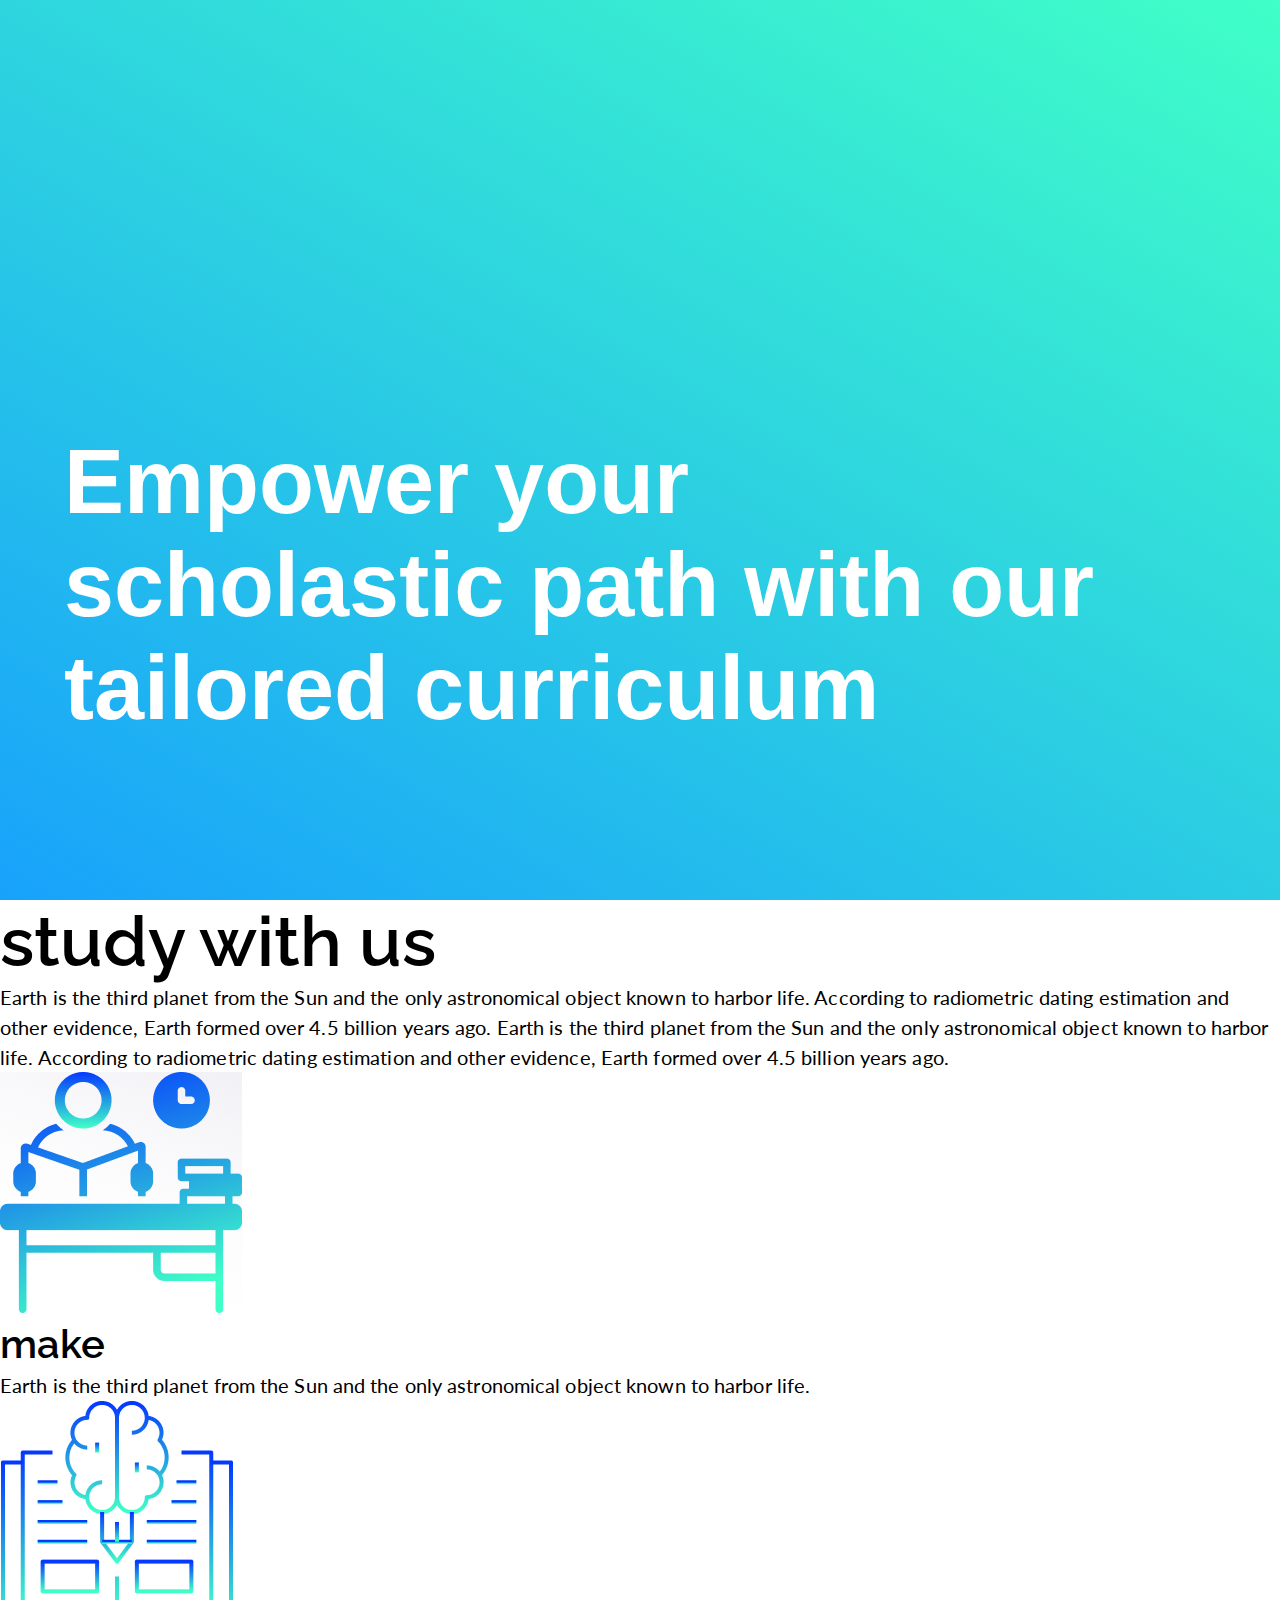
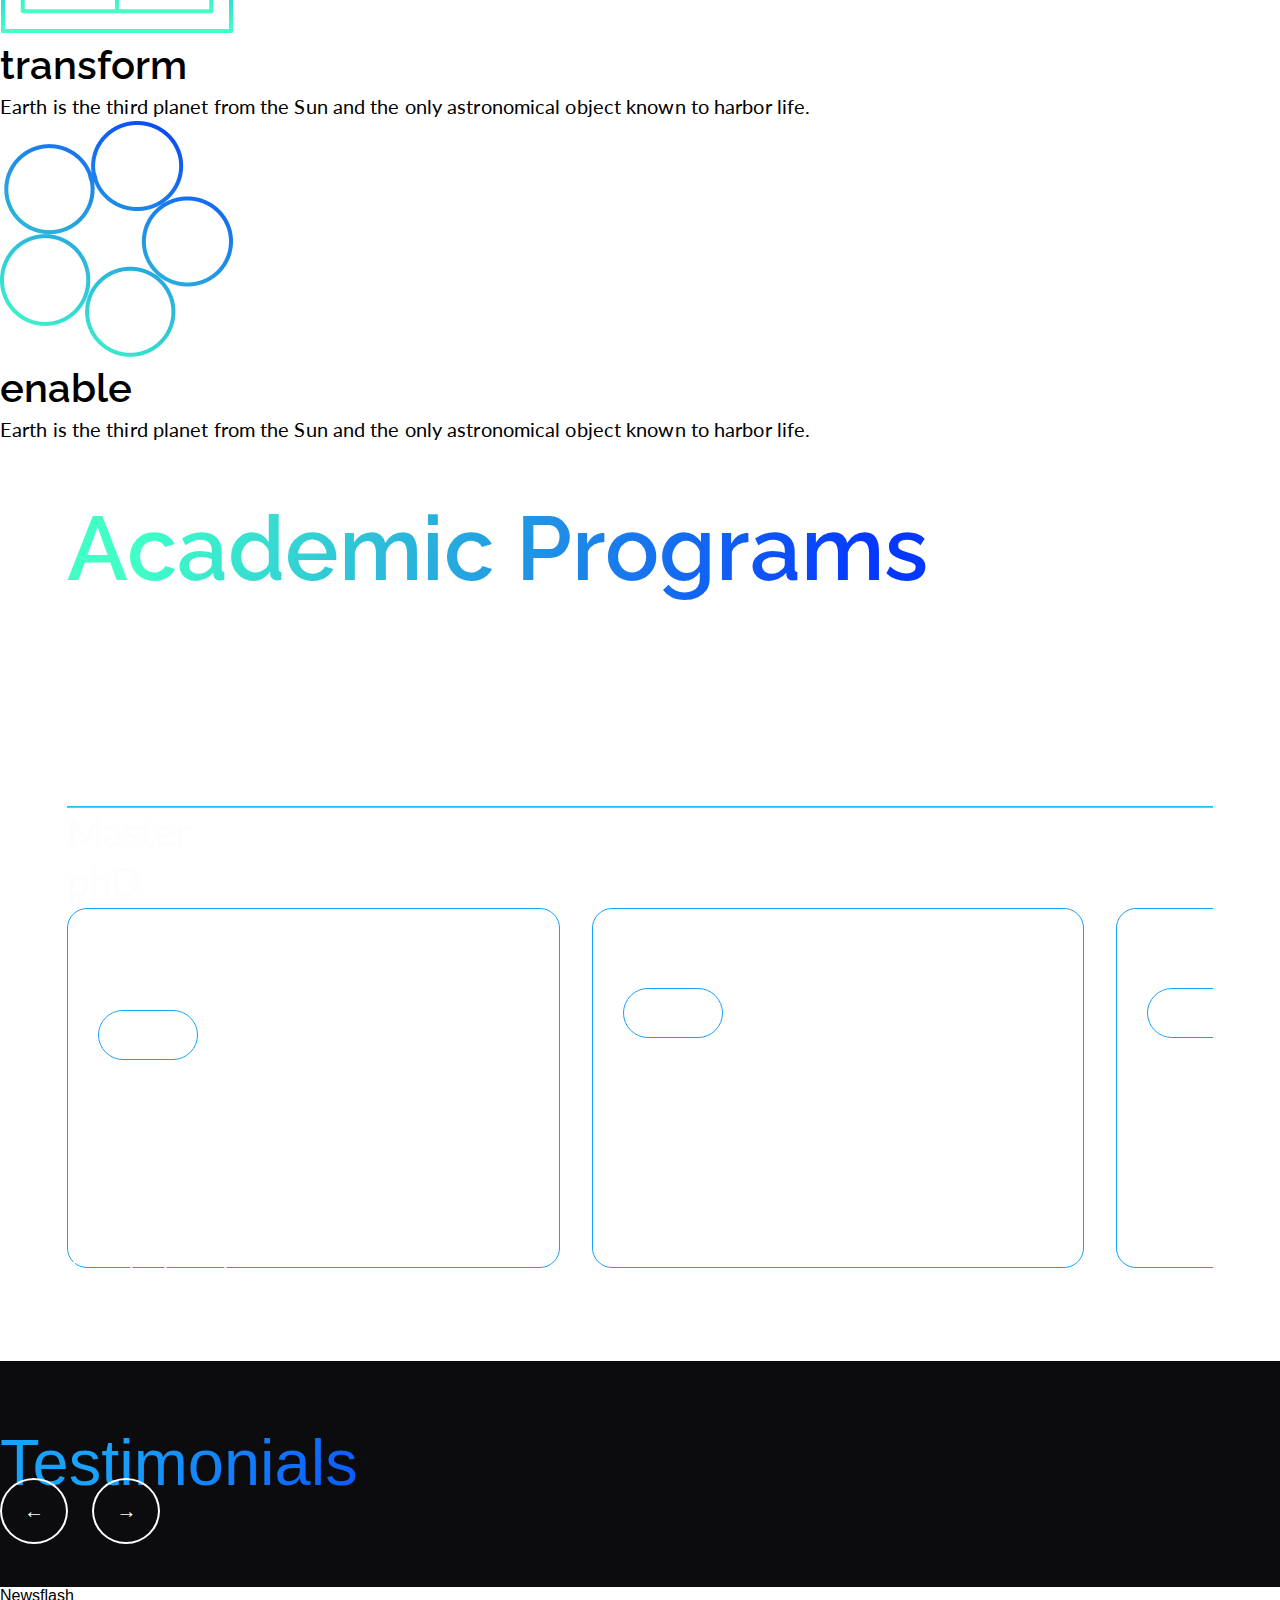
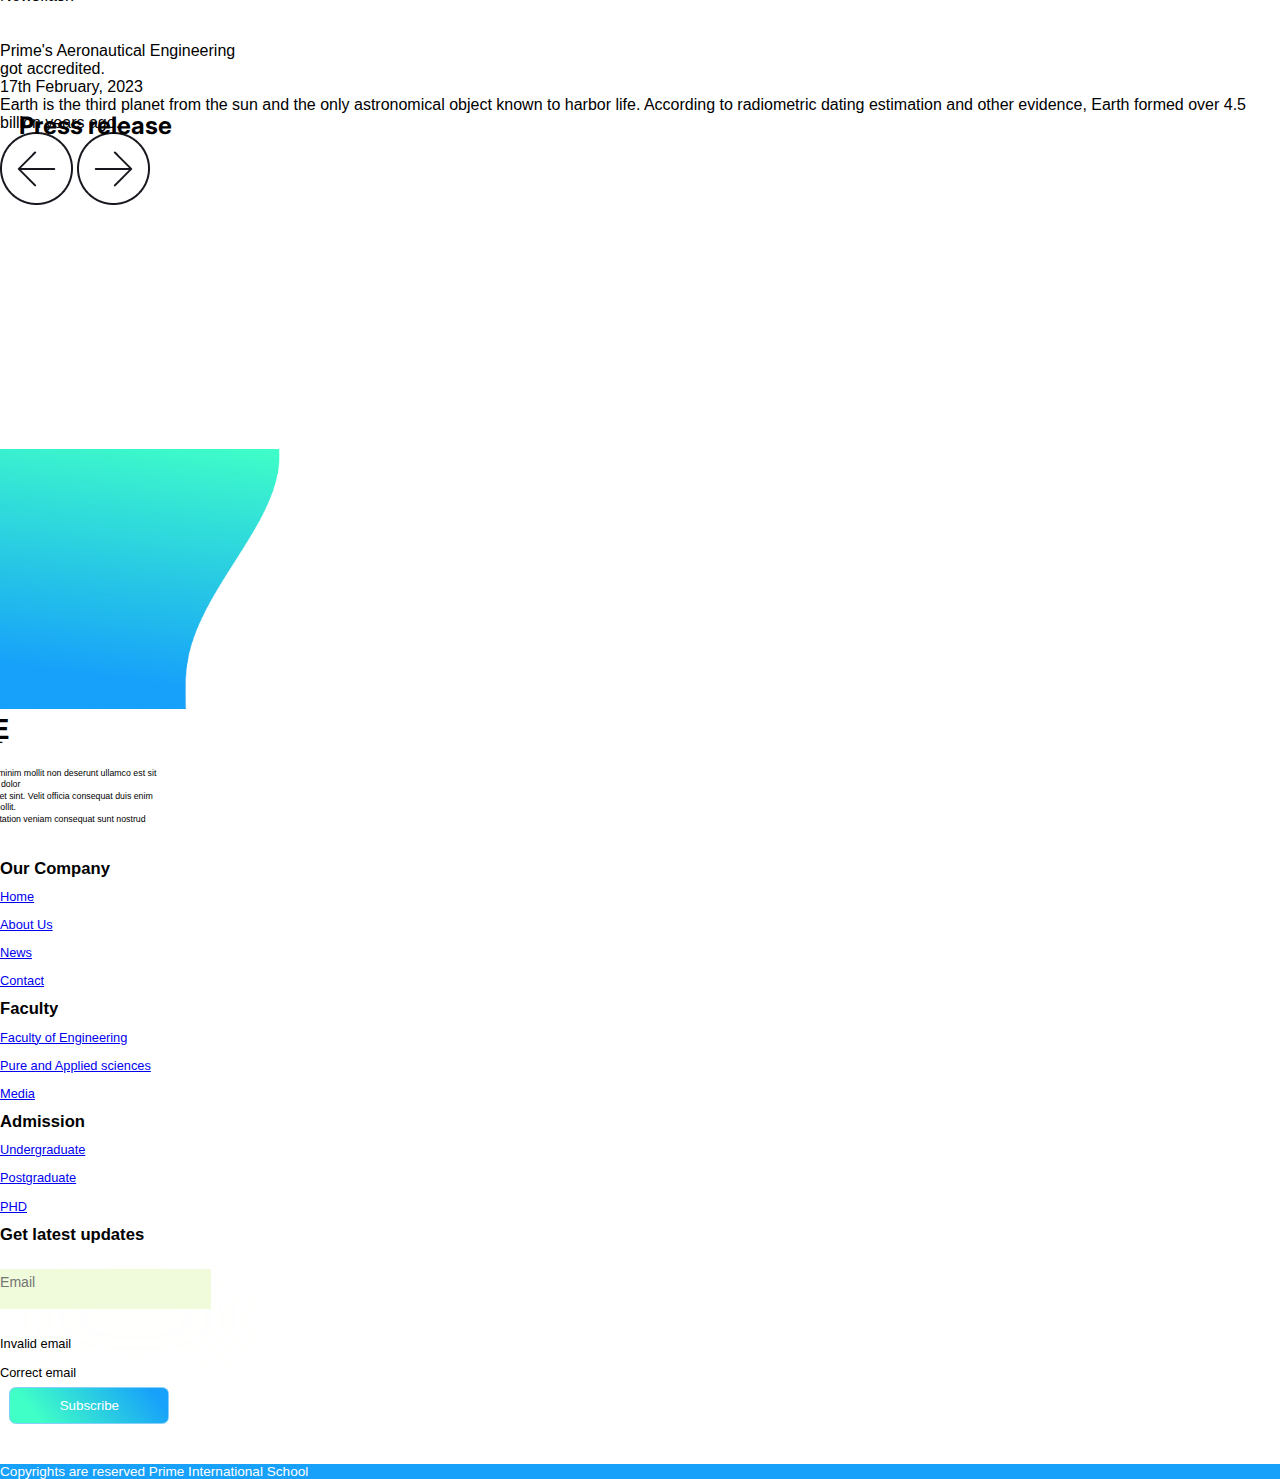
==== Primeschool/index.html @ 1cb38de4 "Merge branch 'Samson' into Sunday-02" ====
<!DOCTYPE html>
<html lang="en">
<head>
    <meta charset="UTF-8">
    <meta http-equiv="X-UA-Compatible" content="IE=edge">
    <meta name="viewport" content="width=device-width, initial-scale=1.0">
    <title>PRIME SCHOOL PROJECT</title>
    <link
    rel="stylesheet"
    href="https://cdnjs.cloudflare.com/ajax/libs/OwlCarousel2/2.3.4/assets/owl.carousel.min.css"
    integrity="sha512-tS3S5qG0BlhnQROyJXvNjeEM4UpMXHrQfTGmbQ1gKmelCxlSEBUaxhRBj/EFTzpbP4RVSrpEikbmdJobCvhE3g=="
    crossorigin="anonymous"
    referrerpolicy="no-referrer"
  />
  <link
    rel="stylesheet"
    href="https://cdnjs.cloudflare.com/ajax/libs/OwlCarousel2/2.3.4/assets/owl.theme.default.css"
    integrity="sha512-OTcub78R3msOCtY3Tc6FzeDJ8N9qvQn1Ph49ou13xgA9VsH9+LRxoFU6EqLhW4+PKRfU+/HReXmSZXHEkpYoOA=="
    crossorigin="anonymous"
    referrerpolicy="no-referrer"
  />
  
  <link rel="stylesheet" href="styles/styles.css">

  <link
    href="https://cdn.jsdelivr.net/npm/bootstrap@5.3.0-alpha1/dist/css/bootstrap.min.css"
    rel="stylesheet"
    integrity="sha384-GLhlTQ8iRABdZLl6O3oVMWSktQOp6b7In1Zl3/Jr59b6EGGoI1aFkw7cmDA6j6gD"
    crossorigin="anonymous"
  />
    
</head>
<body>

    <!-- HERO AREA -->
    <main id="main-container">
        <h1>
            Empower your scholastic path with our tailored curriculum
        </h1>
        
    </main>

    <!-- CLASSES AREA -->
    <div id="classes">
        
    </div>

    <!-- STUDY WITH US -->
    <div class="container-fluid studyWithUs">
        <div class="row">
            <div class="col-md">
                <div class="container">
                    <div class="row">
                        <div class="col-md studyBG p-5">
                            <h4>study with us</h4>
                              <div class="col-md-8">
                                <p>Earth is the third planet from the Sun and the only astronomical object
                                    known to harbor life. According to radiometric dating estimation and 
                                    other evidence, Earth formed over 4.5 billion years ago. Earth is the 
                                    third planet from the Sun and the only astronomical object known to 
                                    harbor life. According to radiometric dating estimation and other 
                                    evidence, Earth formed over 4.5 billion years ago.</p>    
                                </div>
                            <div class="row">
                                <div class="col-md">
                                    <div class="mt-5 mb-4">
                                        <img src="../media/Study.png" alt="me" class="img-fluid">
                                    </div>
                                    <h2>make</h2>
                                    <p>Earth is the third planet from the Sun and the only 
                                        astronomical object known to harbor life.</p>
                                </div>
                                <div class="col-md">
                                    <div class="mt-5 mb-4">
                                        <img src="../media/29-learning.png" alt="me" class="img-fluid">
                                    </div>
                                    <h2>transform</h2>
                                    <p>Earth is the third planet from the Sun and the only 
                                        astronomical object known to harbor life.</p>
                                </div>
                                <div class="col-md">
                                    <div class="mt-5 mb-4">
                                        <img src="../media/Vector.png" alt="me" class="img-fluid">
                                    </div>
                                    <h2>enable</h2>
                                    <p>Earth is the third planet from the Sun and the only 
                                        astronomical object known to harbor life.</p>
                                </div>
                            </div> 
                        </div>
                    </div>
                </div>
            </div>
        </div>
    </div>
    <!-- EMD OF STUDY WITH US -->
         

     <!-- ACADEMY SECTION -->
    <div class="container-fluid academySection mt-5 bg-dark">   
        <div class="row">
            <div class="col">
              <div class="container">
                <div class="row">
                    <div class="col-md p-3">
                        <h2>Academic Programs</h2>   
                    </div>
                </div>

        <div class="row">
            <div class="col-md-8 bg">
                <p>Earth is the third planet from the Sun and the only astronomical object known to harbor life. 
                    According to radiometric dating estimation and other evidence, Earth formed over 4.5 billion 
                    years ago. Earth is the third planet from the Sun and the only astronomical object known to 
                    harbor life. According to radiometric dating estimation and other evidence, Earth formed over 
                    4.5 billion years ago.</p>
            </div>
        </div>
            
        <div class="row">
            <div class="col-md mt-5">
                <div class="tabContainer p-5">
                    <ul class="nav d-flex flex-wrap justify-content-evenly align-items-center">
                    <li class="active">Bachelor</li>
                    <li>Master</li>
                    <li>phD</li>
                    </ul>
                </div>
                
            <div  class="section active mt-5 mb-5">
                <div class="grid_card">
                <div class="card">
                    <h3>Biology, Biotechnology and Environnmental Sciences</h3>
                    <button>details</button>
                </div>

                    <div class="card">
                        <h3>Mechanical and Electrical Engineering</h3>
                        <button>details</button>
                    </div>

                    <div class="card">
                        <h3>Mechanical and Electrical Engineering</h3>
                        <button>details</button>
                    </div>
                </div>
            </div>
            
        
            <div  class="section mt-5 mb-5">
                <div class="grid_card">
                <div class="card">
                    <h3>Courses not yets available Masters</h3> 
                    <button>details</button>
                </div>

                <div class="card">
                    <h3>Courses not yets available Masters</h3> 
                    <button>details</button>
                </div>

                <div class="card">
                    <h3>Courses not yets available Masters</h3> 
                    <button>details</button>
                </div>
            </div>
        </div>
        

        <div  class="section mt-5 mb-5">
            <div class="grid_card">
            <div class="card">
                <h3>Courses not yets available phD</h3>
                <button>details</button>
                </div>

            <div class="card">
                <h3>Courses not yets available phD</h3>
                <button>details</button>
            </div>

            <div class="card">
                <h3>Courses not yets available phD</h3>
                <button>details</button>
            </div>
        </div>
        </div>  
                <div class="prev-nxt d-flex justify-content-end align-items-center mb-5 p-5"
                style="background-image: url(../media/29-leaening\ \(1\).png);">
                    <div>
                        <i class="previous disable navigate" id="previous">&#8592</i>
                        <i class="next navigate" id="next">&#8594</i>
                    </div>
                </div>
             </div>
          </div>
       </div>
    </div>
   </div>
 </div>
    <!-- END OF ACADEMY SECTION -->

    <!-- TESTIMONIAL AREA -->
    <div class="mt-5 mt-md-0" id="testimonials">
        <div class="container">
            <p class="header">Testimonials</p>
            <div class="arrow-wrapper d-flex justify-content-center p-3 mb-5 mb-md-4 justify-content-md-end">
            <div>
                    <a class="fa- arrows" id="prev">&larr;</a>
                    <a class="fa- arrows" id="next">&rarr;</a>
            </div>
        </div>
            <div class="owl-carousel">
                <div class="card border-0 bg-transparent">
                    <div class="row">
                        <div class="col-md-4 mb-2">
                            <img src="../media/unsplash_aoEwuEH7YAs.png" alt="Testimonial_image" class="w-100 h-100 rounded">
                        </div>
                        <div class="col-md-8 mb-2">
                            <div class="content text-white py-4 lh-sm">
                                <p class="fs-1 fw-bold name mb-0 pb-0">Jeff Cuffin</p>
                                <p class="fst-italic"><br> Economist Student <br> 300 Level</p>
                                <p class="fs-5 body mt-3">
                                    Lorem ipsum dolor sit amet consectetur adipisicing elit. Maiores, dolores odio. 
                                    Ratione, corporis illum blanditiis eaque, soluta cumque nostrum excepturi enim inventore 
                                    beatae, ipsa ducimus iste et impedit perspiciatis sit? Ratione, corporis illum blanditiis eaque, 
                                    soluta cumque nostrum excepturi enim inventore beatae, ipsa ducimus iste et impedit perspiciatis sit?
                                </p>
                            </div>
                        </div>
                    </div>
                </div>
                <div class="card border-0 bg-transparent">
                    <div class="row">
                        <div class="col-md-4 mb-2">
                            <img src="../media/unsplash_KnXwYyeHAyk.png" alt="Testimonial_image" class="w-100 h-100 rounded">
                        </div>
                        <div class="col-md-8 mb-2">
                            <div class="content text-white py-4 lh-sm">
                                <p class="fs-1 fw-bold name mb-0 pb-0">Jeff Cuffin</p>
                                <p class="fst-italic"><br> Economist Student <br> 300 Level</p>
                                <p class="fs-5 body mt-3">
                                    Lorem ipsum dolor sit amet consectetur adipisicing elit. Maiores, dolores odio. 
                                    Ratione, corporis illum blanditiis eaque, soluta cumque nostrum excepturi enim inventore 
                                    beatae, ipsa ducimus iste et impedit perspiciatis sit? Ratione, corporis illum blanditiis eaque, 
                                    soluta cumque nostrum excepturi enim inventore beatae, ipsa ducimus iste et impedit perspiciatis sit?
                                </p>
                            </div>
                        </div>
                    </div>
                </div>
            </div>
        </div>
    </div>
    <!-- END OF TESTIMONIAL AREA -->

    <!--NEWSFLASH SECTION-->  
<section id="newsflash">
    <div class="container">
        <p class="header">Newsflash</p>
        <div class="row row-cols-12">
            <div class="col-md-12">
              <div class="row" id="pr-r2">
                <div class="col-md-3 justify-content-start">
                    <p id="pr">Press release</p>
                </div>
                <div class="col-md-4 justify-content-end">
                    <p id="pr-head">Prime's Aeronautical Engineering <br> got accredited.</p>
                </div>
              </div>
              <div class="row row-cols-12">
                <div class="col-md-3 justify-content-start">
                    <p id="pr-date">17th February, 2023</p>
                </div>
                <div class="col-md-4 justify-content-end">
                    <p id="pr-text">Earth is the third planet from the sun and the only astronomical object known to harbor life. According to radiometric dating estimation and other evidence, Earth formed over 4.5 billion years ago.</p>
                </div>
              </div>
            </div>
        </div>
        <div class="arrow-wrapper d-flex justify-content-end p-3 mb-5 mb-md-4">
            <div>
                <a class="arrowl"><img src="../media/arrowl.png" alt="left-arrow"></a>
                <a class="arrowr"><img src="../media/arrowr.png" alt="right-arrow"></a>
            </div>
        </div>
        <div class="owl-carousel">
            <div class="row">
                <div class="col-md-12 mb-2" id="carousel-c">
                    <img src="../media/nfimg.png" alt="news_image">
                </div>
            </div>
            <div class="row">
                <div class="col-md-12 mb-2" id="carousel-c">
                    <img src="../media/nfimg.png" alt="news_image">
                </div>
            </div>
        </div>
    </div>
</section>
    <!-- END OF NEWSFLASH-->  

    <!-- FOOTER-PLANNER -->  
    <footer>

        <div class="container-fluid">

            <div class="row justify-content-around text-center text-md-start">
                
                <div class="col-md-2 text-center text-white">
                    <div class="card" id="card">
                        <img src="../media/fvector.png" class="card-img" id="imgv"/>
                        <div class="card-img-overlay" id="overlay">
                        <div class="card-body">
                          <h3 class="fw bold mt-3" id="c0h">PRIME</h3>
                          <h3 class="fw bold mt-0" id="c0sh1">INTERNATIONAL <br><span id="c0sh2">SCHOOL</span></h3>
                          <div id="textc">
                            <p id="c0text">
                                            Amet minim mollit non deserunt ullamco est sit aliqua dolor <br>do amet sint. Velit officia consequat duis enim velit mollit.<br> Exercitation veniam consequat sunt nostrud amet.
                            </p>
                          </div>
                      <div id="slinks">
                        <a href="#" id="sl"> <i class="fa fa-facebook"> </i> </a>
                        <a href="#" id="sl"> <i class="fa fa-linkedin"> </i> </a>
                        <a href="#" id="sl"> <i class="fa fa-twitter"> </i> </a>
                        <a href="#" id="sl"> <i class="fa fa-instagram"> </i> </a> 
                      </div>
                        </div>
                        </div>
                      </div>
                </div>
    
                <div class="col-md-2 mt-5" id="c1">
                    <h4 id="c1h">Our Company</h4>
                    <ul class="list-unstyled" id="c1li">
                        <li id="#c1a">
                            <a href="#" class="text-decoration-none text-dark">Home</a>
                        </li>
                        <li>
                            <a href="#" class="text-decoration-none text-dark">About Us</a>
                        </li>
                        <li>
                            <a href="#" class="text-decoration-none text-dark">News</a>
                        </li>
                        <li>
                            <a href="#" class="text-decoration-none text-dark">Contact</a>
                        </li>
                    </ul>
                </div>
    
                <div class="col-md-2 mt-5" id="c2">
                    <h4 id="c2h">Faculty</h4>
                    <ul class="list-unstyled" id="c2li">
                        <li>
                            <a href="#" class="text-decoration-none text-dark">Faculty of Engineering</a>
                        </li>
                        <li>
                            <a href="#" class="text-decoration-none text-dark">Pure and Applied sciences</a>
                        </li>
                        <li>
                            <a href="#" class="text-decoration-none text-dark">Media</a>
                        </li>
                    </ul>
                </div>
    
                <div class="col-md-2 mt-5" id="c3">
                    <h4 id="c3h">Admission</h4>
                    <ul class="list-unstyled" id="c3li">
                        <li>
                        <a href="#" class="text-decoration-none text-dark">Undergraduate</a>
                        </li>
                        <li>
                        <a href="#" class="text-decoration-none text-dark">Postgraduate</a>
                        </li>
                        <li>
                        <a href="#" class="text-decoration-none text-dark">PHD</a>
                        </li>
                    </ul>
                </div>
    
                <div class="col-md-2 mt-5" id="c4">
                    <h4 id="c4h">Get latest updates</h4>
                    <form action="#" novalidate>
                      <div class="form-floating">
                        <input type="email" class="form-control" Placeholder="Email"id="inputE" required>
                        <div class="invalid-feedback">Invalid email</div>
                        <div class="valid-feedback">Correct email</div>
                      </div>
                      <button id="subB">Subscribe</button>
                    </form> 
                </div>
    
            </div>
    
            <div class="row row-cols-12" id="btmf">
                <div class="col-md-12 text-center pt-2">
                    <div class="copyright-text">
                        <p id="ct"> Copyrights are reserved Prime International School
                        </p>
                      </div>
                </div>
            </div>

        </div>
    

    </footer>  
    <!-- END OF FOOTER-->

    
    <!-- Scripts -->
    
    <!-- Bootstrap -->
    <script
    src="https://cdn.jsdelivr.net/npm/bootstrap@5.3.0-alpha1/dist/js/bootstrap.bundle.min.js"
    integrity="sha384-w76AqPfDkMBDXo30jS1Sgez6pr3x5MlQ1ZAGC+nuZB+EYdgRZgiwxhTBTkF7CXvN"
    crossorigin="anonymous"
    ></script>
    <!-- Jquery -->
    <script
      src="https://cdnjs.cloudflare.com/ajax/libs/jquery/3.6.3/jquery.min.js"
      integrity="sha512-STof4xm1wgkfm7heWqFJVn58Hm3EtS31XFaagaa8VMReCXAkQnJZ+jEy8PCC/iT18dFy95WcExNHFTqLyp72eQ=="
      crossorigin="anonymous"
      referrerpolicy="no-referrer"
    ></script>
    <!-- Owlcarousel -->
    <script
      src="https://cdnjs.cloudflare.com/ajax/libs/OwlCarousel2/2.3.4/owl.carousel.min.js"
      integrity="sha512-bPs7Ae6pVvhOSiIcyUClR7/q2OAsRiovw4vAkX+zJbw3ShAeeqezq50RIIcIURq7Oa20rW2n2q+fyXBNcU9lrw=="
      crossorigin="anonymous"
      referrerpolicy="no-referrer"
    ></script>
    <script src="main.js"></script>
</body>
</html>
---- Primeschool/styles/styles.css ----
@import url("https://fonts.googleapis.com/css2?family=Inter&family=Lato:wght@300&family=Raleway&display=swap");
@import url("https://fonts.googleapis.com/css2?family=Inter&family=Lato:wght@300&family=Raleway&display=swap");
* {
  margin: 0;
  padding: 0;
  box-sizing: border-box;
  font-family: "Source Sans Pro", sans-serif;
}

@keyframes slide {
  from {
    right: -50%;
    opacity: 0;
  }
  to {
    right: 0%;
    opacity: 1;
  }
}
@keyframes fade-up {
  0% {
    opacity: 0;
    transform: translateY(30px) scale(0.9);
  }
  100% {
    opacity: 1;
    transform: translateY(0) scale(1);
  }
}
.academySection {
  padding-top: 4rem;
  padding-bottom: 4rem;
  padding-inline: 4.2rem;
}
.academySection h2 {
  position: relative;
  font-style: normal;
  width: -moz-max-content;
  width: max-content;
  height: 130px;
  font-family: "Raleway";
  font-weight: 600;
  font-size: 90px;
  line-height: 90.5%;
  background: linear-gradient(285deg, rgb(5, 56, 255) 9.18%, #40FFC7 90.82%);
  -webkit-background-clip: text;
  -webkit-text-fill-color: transparent;
  background-clip: text;
}
@media (max-width: 1200px) {
  .academySection h2 {
    width: -moz-min-content;
    width: min-content;
    height: 230px;
  }
}
@media (max-width: 470px) {
  .academySection h2 {
    width: -moz-min-content;
    width: min-content;
    height: 230px;
    font-size: 70px;
  }
}
.academySection p {
  position: relative;
  font-style: normal;
  letter-spacing: 0.1px;
  color: #FFFFFF;
  font-family: Lato;
  font-size: 20px;
  font-weight: 400;
  line-height: 30px;
}
.academySection ul > li {
  list-style: none;
  color: rgba(247, 247, 248, 0.25);
  font-family: "Lato";
  font-style: normal;
  font-weight: 400;
  font-size: 40px;
  letter-spacing: 0.1px;
  cursor: pointer;
}
.academySection ul > li::after {
  content: "";
  display: block;
  width: 0;
  height: 2px;
  background: linear-gradient(rgb(23, 161, 250), rgb(64, 255, 199));
  transition: width 0.3s;
}
.academySection ul > li:hover::after {
  width: 100%;
}
.academySection .section {
  display: none;
}
.academySection .section.active {
  display: block;
}
.academySection ul li.active::after {
  width: 100%;
}
.academySection ul li.active {
  color: white;
}
.academySection .card {
  background-color: transparent;
  color: white;
  border-radius: 20px;
  border: 1px solid rgb(23, 161, 250);
  width: 100%;
  padding: 30px;
}
.academySection .card h3 {
  color: white;
}
.academySection .grid_card {
  display: grid;
  gap: 2rem;
  grid-auto-flow: column;
  grid-auto-columns: 43%;
  overflow-x: auto;
  height: 40vh;
}
@media (max-width: 780px) {
  .academySection .grid_card {
    height: -moz-fit-content;
    height: fit-content;
  }
}
.academySection .grid_card button {
  margin-top: 3vh;
  background: transparent;
  border: 1px solid rgb(23, 161, 250);
  border-radius: 50px;
  position: relative;
  width: 100px;
  height: 50px;
  color: white;
}
.academySection .grid_card button:hover {
  position: relative;
  width: 100px;
  height: 50px;
  background: linear-gradient(115.35deg, #17A1FA 15.13%, #40FFC7 78.95%);
  border: none;
  border-radius: 50px;
}

.grid_card::-webkit-scrollbar {
  display: none;
}

.prev-nxt {
  background-size: 18%;
  background-repeat: no-repeat;
  background-position-x: right;
  background-position-y: 0;
  z-index: -2;
}
.prev-nxt .navigate {
  font-size: 25px;
  border: 2px solid white;
  color: white;
  border-radius: 50%;
  padding: 18px 20px;
  transition: background-color 1s ease;
  cursor: pointer;
}
.prev-nxt .navigate:first-child {
  margin-right: 20px;
}
.prev-nxt .navigate:hover {
  background-color: gainsboro;
  border: none;
  color: #fff;
}

body {
  width: 100%;
}
body #card {
  height: -moz-fit-content;
  height: fit-content;
  width: 100%;
  margin-left: -2.5em;
  border: none;
}
body #imgv {
  height: 260px;
  width: 320px;
}
body #overlay {
  display: flex;
  justify-content: flex-start;
  height: -moz-fit-content;
  height: fit-content;
  width: -moz-fit-content;
  width: fit-content;
}
body #c0h {
  font-size: 1.8em;
  position: relative;
  left: -1.45em;
}
body #c0sh1 {
  position: relative;
  top: -1.2em;
  left: -4em;
  font-size: 0.65em;
}
body #c0sh2 {
  position: relative;
  left: -1.9em;
}
body #textc {
  width: 12em;
}
body #c0text {
  display: flex;
  justify-content: flex-start;
  position: relative;
  left: 1.7em;
  font-size: 0.55em;
  line-height: 1.3em;
  width: 100%;
  text-align: start;
}
body #slinks {
  background: none;
  color: white;
  position: relative;
  left: -3.2em;
}
body #sl {
  text-decoration: none;
  background: none;
  color: white;
  margin-left: 0.5em;
}
body #c1 {
  font-size: 0.8em;
  line-height: 2.2em;
}
body #c1h {
  font-size: 1.3em;
}
body #c2 {
  font-size: 0.8em;
  line-height: 2.2em;
}
body #c2h {
  font-size: 1.3em;
}
body #c3 {
  font-size: 0.8em;
  line-height: 2.2em;
}
body #c3h {
  font-size: 1.3em;
}
body #c4 {
  font-size: 0.8em;
  line-height: 2.2em;
}
body #c4h {
  font-size: 1.3em;
}
body #inputE {
  font-size: 1.1em;
  width: 15em;
  height: 2.9em;
  margin-top: 1.4em;
  margin-bottom: 1.5em;
  padding-bottom: 1em;
  border: 4px lightcyan;
  background-color: rgba(236, 250, 210, 0.8078431373);
  box-shadow: 30px 30px 80px rgba(240, 239, 220, 0.09);
}
body #subB {
  margin-bottom: 3em;
  margin-left: 0.7em;
  background: linear-gradient(231.14deg, #17A1FA 9.86%, #40FFC7 82.93%);
  color: white;
  width: 12em;
  height: 2.8em;
  border-radius: 0.5em;
  border: 1px solid lightskyblue;
}
body #btmf {
  color: white;
  width: 100vw;
  background-color: #17A1FA;
  overflow-x: hidden;
}
body #ct {
  font-size: 0.85em;
}

#newsflash {
  margin-bottom: 15em;
}
#newsflash #header {
  position: relative;
  width: 655px;
  height: 133px;
  left: 0.2em;
  top: 1em;
  font-family: "Raleway", sans-serif;
  font-style: normal;
  font-weight: 600;
  font-size: 95px;
  line-height: 110.5%;
  background: linear-gradient(255.29deg, #17A1FA 28.19%, #40FFC7 89.13%);
  -webkit-background-clip: text;
  -webkit-text-fill-color: transparent;
  background-clip: text;
  -webkit-text-emphasis-color: transparent;
          text-emphasis-color: transparent;
}
#newsflash #pr {
  color: #17171F;
  position: relative;
  width: auto;
  height: 37px;
  left: 0.8em;
  right: 79.93%;
  top: 4.2em;
  background: none;
  color: black;
  font-family: "Inter", sans-serif;
  font-style: normal;
  font-weight: 700;
  font-size: 24px;
  line-height: 40px;
}
#newsflash .pr-head {
  font-family: "Raleway" sans-serif;
  color: #17171F;
  position: relative;
  height: 79px;
  width: auto;
  left: 19em;
  top: 1em;
  background: none;
  color: black;
  font-style: normal;
  font-weight: 700;
  font-size: 1.6em;
  line-height: 40px;
  letter-spacing: 0.1px;
}
#newsflash .pr-date {
  background: none;
  color: black;
  font-family: "lato", sans-serif;
  font-size: 1.6em;
  height: 5px;
  letter-spacing: 1px;
  font-weight: 600;
  position: relative;
  top: 5.15em;
  left: 0.9em;
}
#newsflash .pr-text {
  font-family: "Raleway" sans-serif;
  background: none;
  height: 30px;
  width: auto;
  color: black;
  font-family: "lato", sans-serif;
  font-size: 1em;
  font-weight: 550;
  letter-spacing: 0.5px;
  position: relative;
  top: 1.4em;
  left: 30.5em;
}
#newsflash #sectioncol {
  position: relative;
  left: 17vh;
}
#newsflash #carousel {
  position: relative;
  top: -5vh;
  width: 87em;
}
#newsflash #cslides {
  width: 87%;
}
#newsflash #nfimg {
  position: relative;
  top: 18vh;
  left: 0em;
  width: 87%;
  border-radius: 28px;
  height: 25vh;
  -o-object-fit: cover;
     object-fit: cover;
}
#newsflash #arrows {
  background: none;
  width: -moz-fit-content;
  width: fit-content;
  position: relative;
  top: 4vh;
  left: 35vw;
}
#newsflash #prev {
  margin-right: 1.25em;
}
#newsflash #prev:hover, #newsflash .carousel-button-prev:focus {
  background-color: #fff;
}
#newsflash #next:hover, #newsflash .carousel-button-prev:focus {
  background-color: #fff;
}
#newsflash #newsflashcar {
  width: auto;
}
.studyBG {
  background-color: #FFFFFF;
}
.studyBG h4 {
  font-family: Raleway;
  font-size: 70px;
  font-weight: 600;
  letter-spacing: 0em;
  text-align: left;
}
.studyBG p {
  position: relative;
  font-style: normal;
  letter-spacing: 0.1px;
  font-family: Lato;
  font-size: 20px;
  font-weight: 400;
  line-height: 30px;
}
.studyBG h2 {
  font-family: Raleway;
  font-size: 40px;
  font-weight: 600;
  line-height: 53px;
  letter-spacing: 0em;
  text-align: left;
}

#testimonials {
  background-color: #0C0C0F;
  padding-top: 4rem;
  padding-bottom: 4rem;
  height: -moz-fit-content;
  height: fit-content;
}
#testimonials .header {
  font-size: 65px;
  background-image: linear-gradient(123deg, #18A2FB 10%, #0538FF 39%);
  -webkit-background-clip: text;
          background-clip: text;
  color: transparent;
}
#testimonials img[alt=Testimonial_image] {
  aspect-ratio: 1/1;
  -o-object-fit: cover;
     object-fit: cover;
}
#testimonials .arrow-wrapper div .arrows {
  font-size: 20px;
  border: 2px solid #FFFFFF;
  color: #FFFFFF;
  border-radius: 50%;
  padding: 20px 22px;
  transition: background-color 1s ease;
  -webkit-user-select: none;
     -moz-user-select: none;
          user-select: none;
  cursor: pointer;
  text-decoration: none;
}
#testimonials .arrow-wrapper div .arrows:active {
  box-shadow: 0 0 10px 0 0 #808080;
}
#testimonials .arrow-wrapper div .arrows:first-child {
  margin-right: 20px;
}
#testimonials .arrow-wrapper div .arrows:hover {
  background-color: #808080;
  color: #fff;
}

#main-container {
  height: 100vh;
  background: linear-gradient(210deg, #40FFC7, #18A2FB);
  display: flex;
  justify-content: center;
  align-items: center;
  padding-left: 4rem;
  padding-right: 10rem;
  padding-top: 30vh;
}
#main-container h1 {
  font-size: 90px;
  color: #FFFFFF;
}/*# sourceMappingURL=styles.css.map */
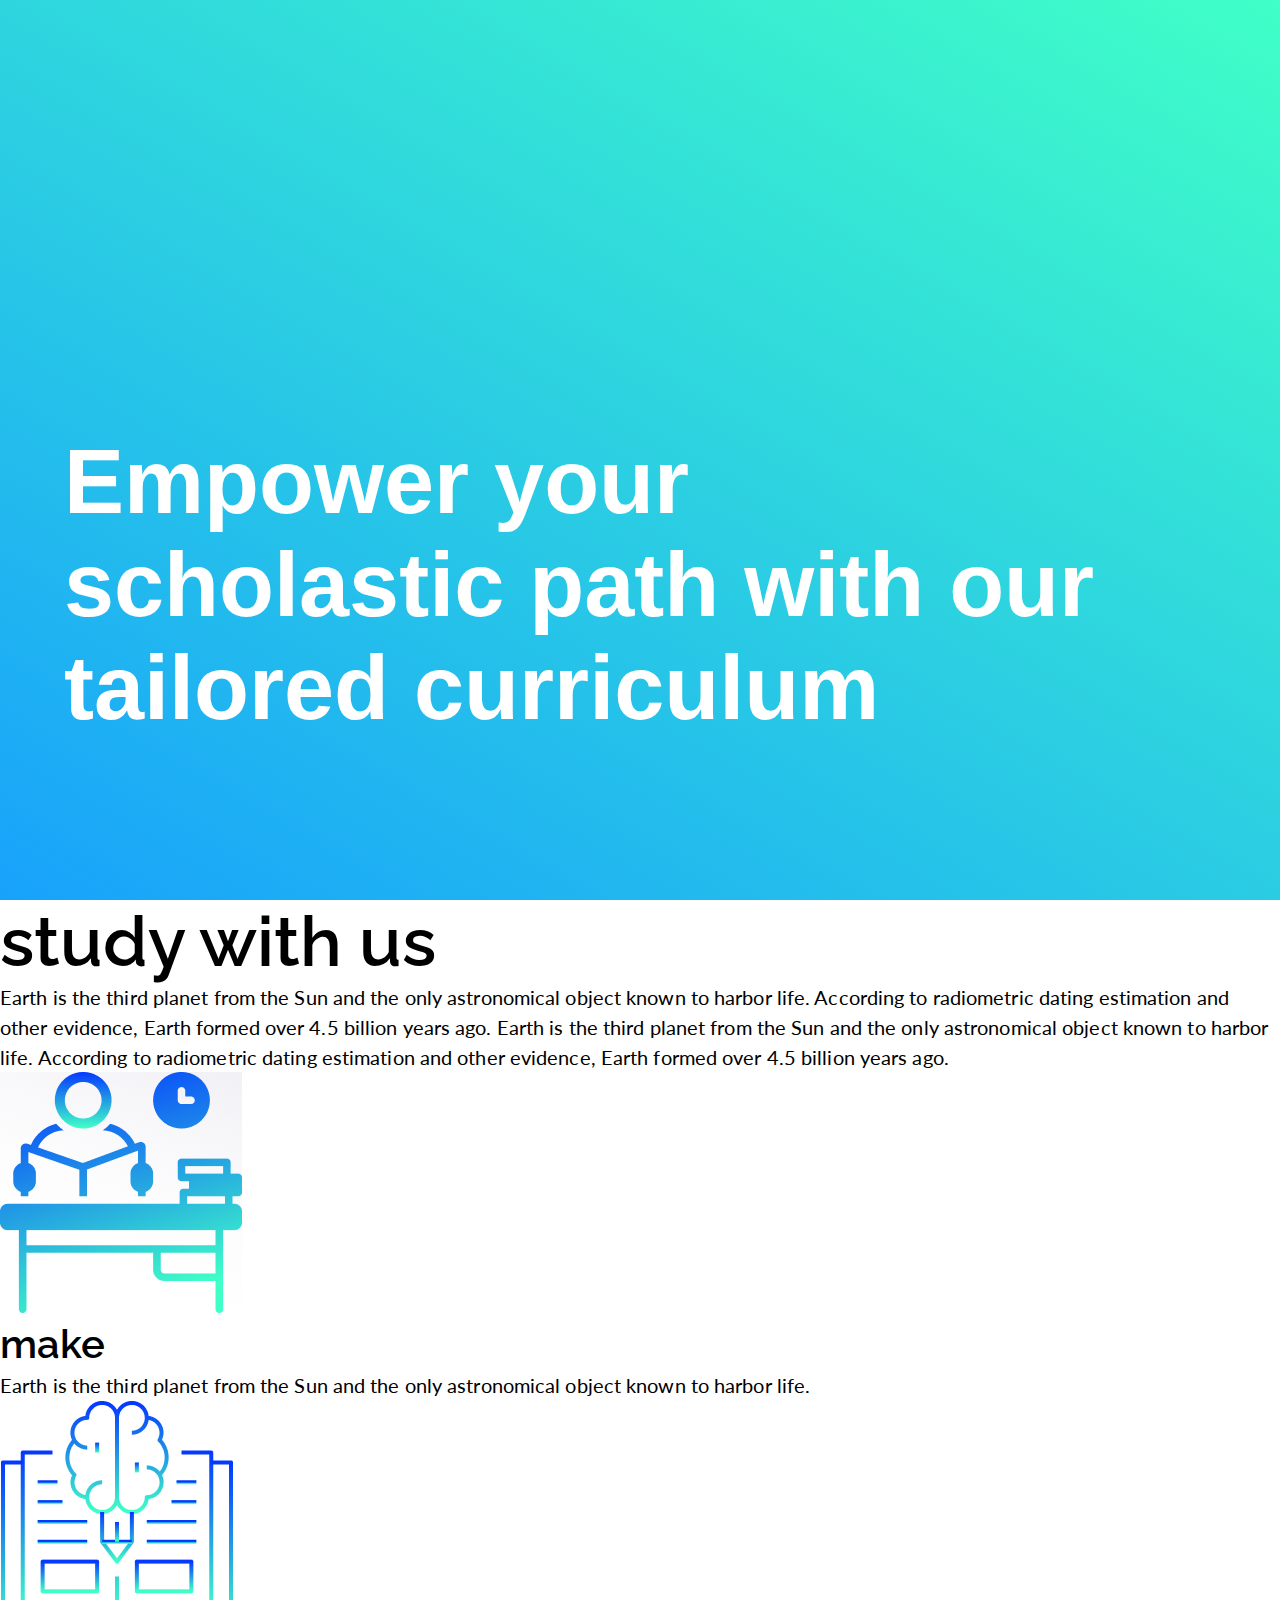
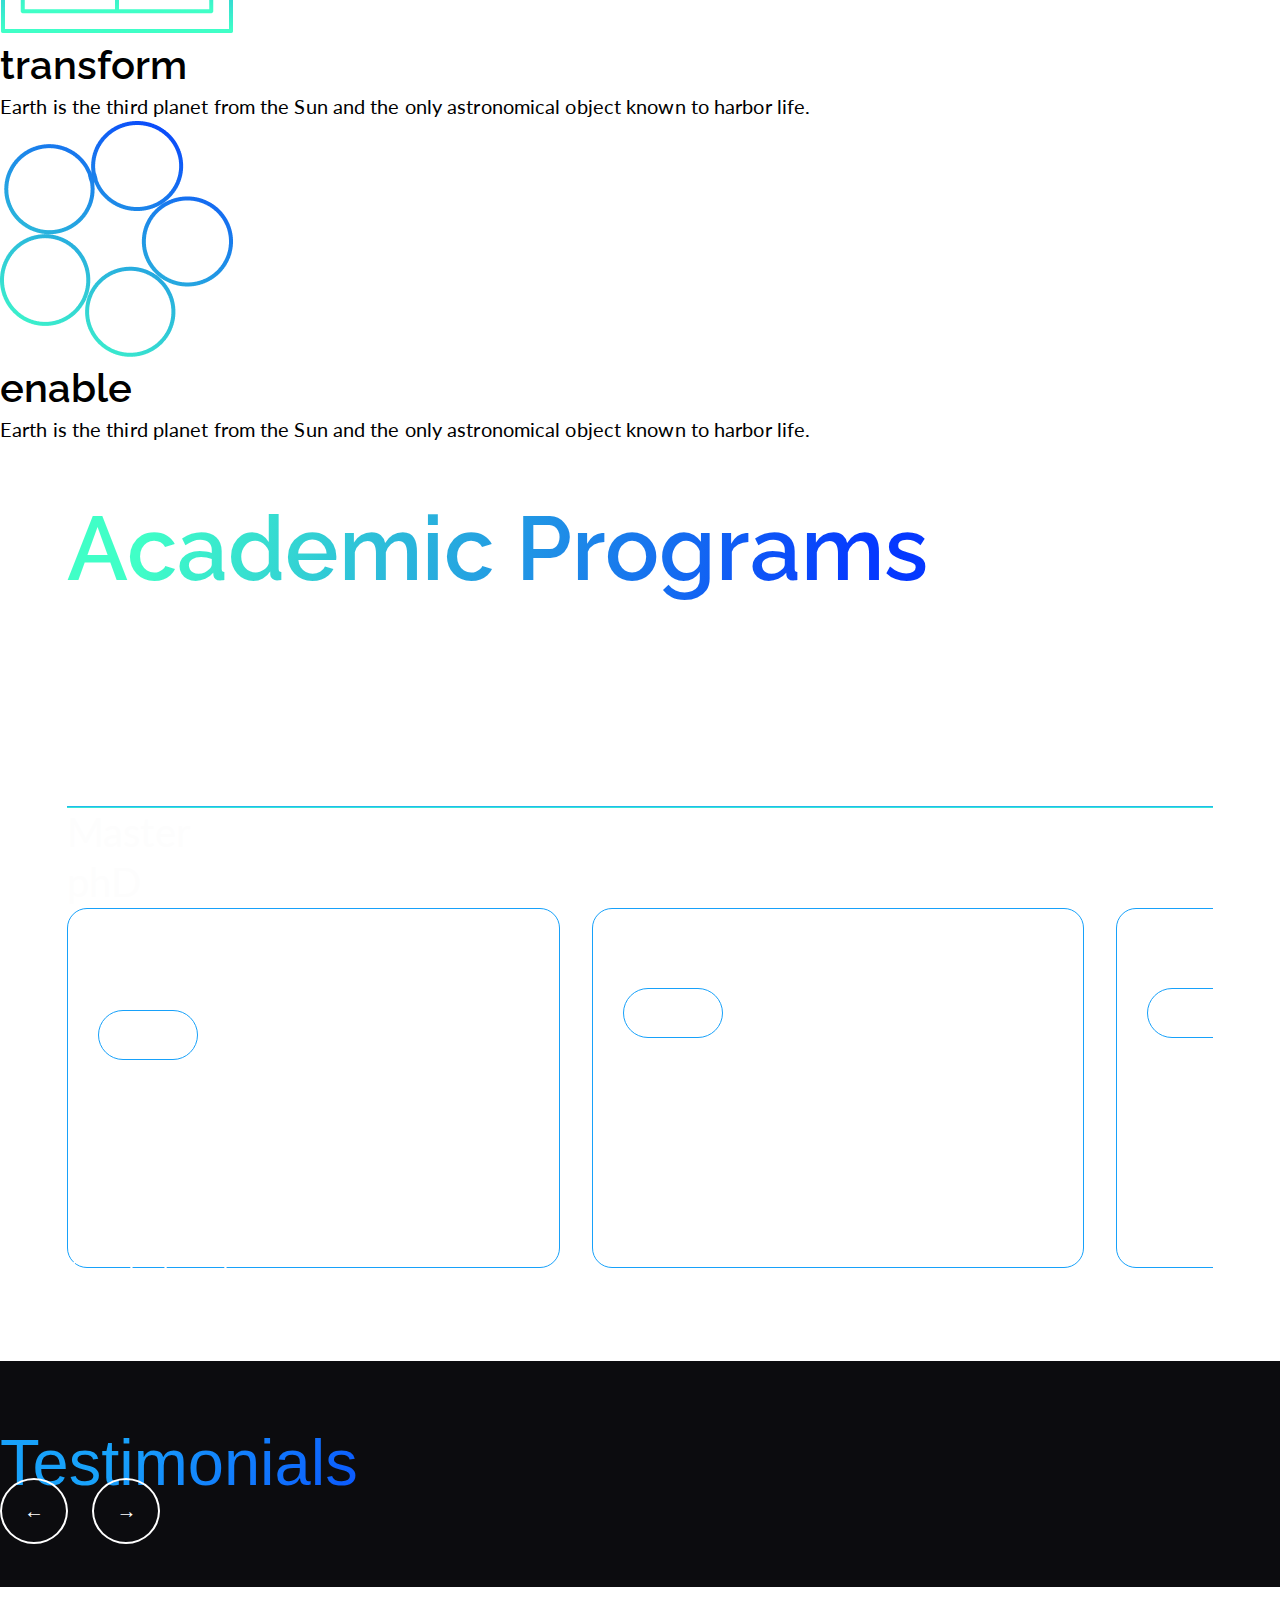
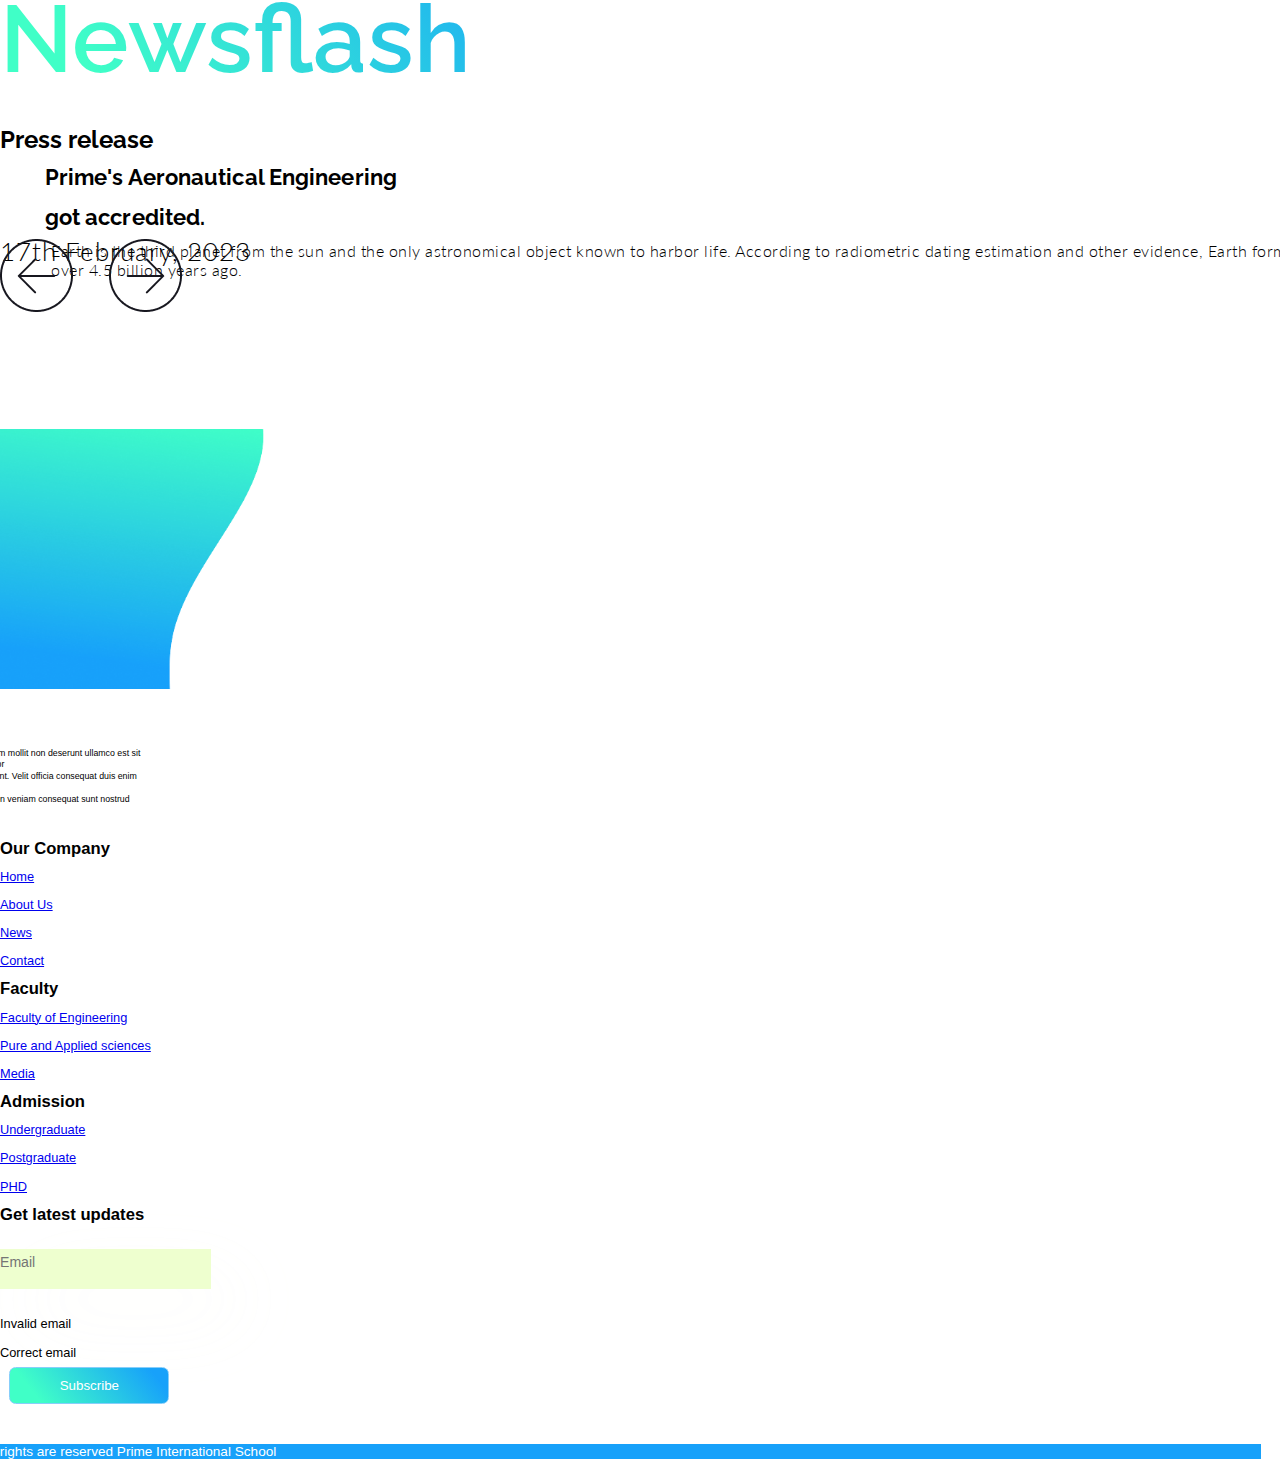
==== commit 0970189c: "Changed style link" ====
--- a/Primeschool/index.html
+++ b/Primeschool/index.html
@@ -19,7 +19,7 @@
     crossorigin="anonymous"
     referrerpolicy="no-referrer"
   />
-  
+
   <link rel="stylesheet" href="styles/styles.css">
 
   <link
--- a/Primeschool/styles/styles.css
+++ b/Primeschool/styles/styles.css
@@ -178,21 +178,23 @@
   color: #fff;
 }
 
-body {
-  width: 100%;
-}
-body #card {
+footer {
+  position: relative;
+  bottom: -5rem;
+}
+footer #card {
   height: -moz-fit-content;
   height: fit-content;
   width: 100%;
-  margin-left: -2.5em;
+  position: relative;
+  left: -3.5em;
   border: none;
 }
-body #imgv {
+footer #imgv {
   height: 260px;
   width: 320px;
 }
-body #overlay {
+footer #overlay {
   display: flex;
   justify-content: flex-start;
   height: -moz-fit-content;
@@ -200,25 +202,25 @@
   width: -moz-fit-content;
   width: fit-content;
 }
-body #c0h {
+footer #c0h {
   font-size: 1.8em;
   position: relative;
   left: -1.45em;
 }
-body #c0sh1 {
+footer #c0sh1 {
   position: relative;
   top: -1.2em;
   left: -4em;
   font-size: 0.65em;
 }
-body #c0sh2 {
+footer #c0sh2 {
   position: relative;
   left: -1.9em;
 }
-body #textc {
+footer #textc {
   width: 12em;
 }
-body #c0text {
+footer #c0text {
   display: flex;
   justify-content: flex-start;
   position: relative;
@@ -228,47 +230,47 @@
   width: 100%;
   text-align: start;
 }
-body #slinks {
-  background: none;
-  color: white;
+footer #slinks {
+  background: none;
+  color: #fff;
   position: relative;
   left: -3.2em;
 }
-body #sl {
+footer #sl {
   text-decoration: none;
   background: none;
-  color: white;
+  color: #fff;
   margin-left: 0.5em;
 }
-body #c1 {
+footer #c1 {
   font-size: 0.8em;
   line-height: 2.2em;
 }
-body #c1h {
+footer #c1h {
   font-size: 1.3em;
 }
-body #c2 {
+footer #c2 {
   font-size: 0.8em;
   line-height: 2.2em;
 }
-body #c2h {
+footer #c2h {
   font-size: 1.3em;
 }
-body #c3 {
+footer #c3 {
   font-size: 0.8em;
   line-height: 2.2em;
 }
-body #c3h {
+footer #c3h {
   font-size: 1.3em;
 }
-body #c4 {
+footer #c4 {
   font-size: 0.8em;
   line-height: 2.2em;
 }
-body #c4h {
+footer #c4h {
   font-size: 1.3em;
 }
-body #inputE {
+footer #inputE {
   font-size: 1.1em;
   width: 15em;
   height: 2.9em;
@@ -276,44 +278,44 @@
   margin-bottom: 1.5em;
   padding-bottom: 1em;
   border: 4px lightcyan;
-  background-color: rgba(236, 250, 210, 0.8078431373);
+  background-color: rgba(234, 255, 196, 0.8078431373);
   box-shadow: 30px 30px 80px rgba(240, 239, 220, 0.09);
 }
-body #subB {
+footer #subB {
   margin-bottom: 3em;
   margin-left: 0.7em;
   background: linear-gradient(231.14deg, #17A1FA 9.86%, #40FFC7 82.93%);
-  color: white;
+  color: #fff;
   width: 12em;
   height: 2.8em;
   border-radius: 0.5em;
   border: 1px solid lightskyblue;
 }
-body #btmf {
-  color: white;
-  width: 100vw;
+footer #btmf {
+  color: #fff;
+  position: relative;
+  left: -2rem;
+  width: 101vw;
   background-color: #17A1FA;
   overflow-x: hidden;
 }
-body #ct {
+footer #ct {
   font-size: 0.85em;
 }
 
 #newsflash {
-  margin-bottom: 15em;
-}
-#newsflash #header {
+  background-color: #fff;
+}
+#newsflash .header {
   position: relative;
   width: 655px;
   height: 133px;
-  left: 0.2em;
-  top: 1em;
   font-family: "Raleway", sans-serif;
   font-style: normal;
   font-weight: 600;
   font-size: 95px;
   line-height: 110.5%;
-  background: linear-gradient(255.29deg, #17A1FA 28.19%, #40FFC7 89.13%);
+  background: linear-gradient(231.14deg, #17A1FA 9.86%, #40FFC7 82.93%);
   -webkit-background-clip: text;
   -webkit-text-fill-color: transparent;
   background-clip: text;
@@ -321,50 +323,43 @@
           text-emphasis-color: transparent;
 }
 #newsflash #pr {
-  color: #17171F;
+  color: black;
   position: relative;
   width: auto;
   height: 37px;
-  left: 0.8em;
-  right: 79.93%;
-  top: 4.2em;
-  background: none;
-  color: black;
-  font-family: "Inter", sans-serif;
-  font-style: normal;
-  font-weight: 700;
+  background: none;
+  font-family: "Raleway", sans-serif;
+  font-style: normal;
+  font-weight: bolder;
   font-size: 24px;
   line-height: 40px;
 }
-#newsflash .pr-head {
-  font-family: "Raleway" sans-serif;
+#newsflash #pr-head {
+  font-family: "Raleway", sans-serif;
   color: #17171F;
   position: relative;
   height: 79px;
   width: auto;
-  left: 19em;
-  top: 1em;
+  left: 2em;
   background: none;
   color: black;
   font-style: normal;
-  font-weight: 700;
-  font-size: 1.6em;
+  font-weight: bolder;
+  font-size: 1.4em;
   line-height: 40px;
   letter-spacing: 0.1px;
 }
-#newsflash .pr-date {
-  background: none;
+#newsflash #pr-date {
+  background: none;
+  position: relative;
   color: black;
   font-family: "lato", sans-serif;
   font-size: 1.6em;
   height: 5px;
   letter-spacing: 1px;
-  font-weight: 600;
-  position: relative;
-  top: 5.15em;
-  left: 0.9em;
-}
-#newsflash .pr-text {
+  font-weight: 300;
+}
+#newsflash #pr-text {
   font-family: "Raleway" sans-serif;
   background: none;
   height: 30px;
@@ -372,54 +367,42 @@
   color: black;
   font-family: "lato", sans-serif;
   font-size: 1em;
-  font-weight: 550;
+  font-weight: 300;
+  letter-spacing: 1.5px;
   letter-spacing: 0.5px;
   position: relative;
-  top: 1.4em;
-  left: 30.5em;
-}
-#newsflash #sectioncol {
-  position: relative;
-  left: 17vh;
-}
-#newsflash #carousel {
-  position: relative;
-  top: -5vh;
-  width: 87em;
-}
-#newsflash #cslides {
-  width: 87%;
-}
-#newsflash #nfimg {
-  position: relative;
-  top: 18vh;
-  left: 0em;
-  width: 87%;
-  border-radius: 28px;
-  height: 25vh;
-  -o-object-fit: cover;
-     object-fit: cover;
-}
-#newsflash #arrows {
-  background: none;
-  width: -moz-fit-content;
-  width: fit-content;
-  position: relative;
-  top: 4vh;
-  left: 35vw;
-}
-#newsflash #prev {
-  margin-right: 1.25em;
-}
-#newsflash #prev:hover, #newsflash .carousel-button-prev:focus {
+  left: 3.2em;
+}
+#newsflash .arrow-wrapper div {
+  position: relative;
+  top: -2em;
+}
+#newsflash .arrow-wrapper div .arrowl {
+  margin-right: 2em;
+  cursor: pointer;
+}
+#newsflash .arrow-wrapper div .arrowl:active {
   background-color: #fff;
 }
-#newsflash #next:hover, #newsflash .carousel-button-prev:focus {
+#newsflash .arrow-wrapper div .arrowl:hover {
   background-color: #fff;
 }
-#newsflash #newsflashcar {
-  width: auto;
-}
+#newsflash .arrow-wrapper div .arrowr {
+  font-size: 20px;
+  cursor: pointer;
+  text-decoration: none;
+  transition: background-color 1s ease-out;
+}
+#newsflash .arrow-wrapper div .arrowr:active {
+  background-color: #fff;
+}
+#newsflash .arrow-wrapper div .arrowr:hover {
+  background-color: #fff;
+}
+#newsflash .owl-carousel img[alt=news_image] {
+  border-radius: 1.4em;
+}
+
 .studyBG {
   background-color: #FFFFFF;
 }
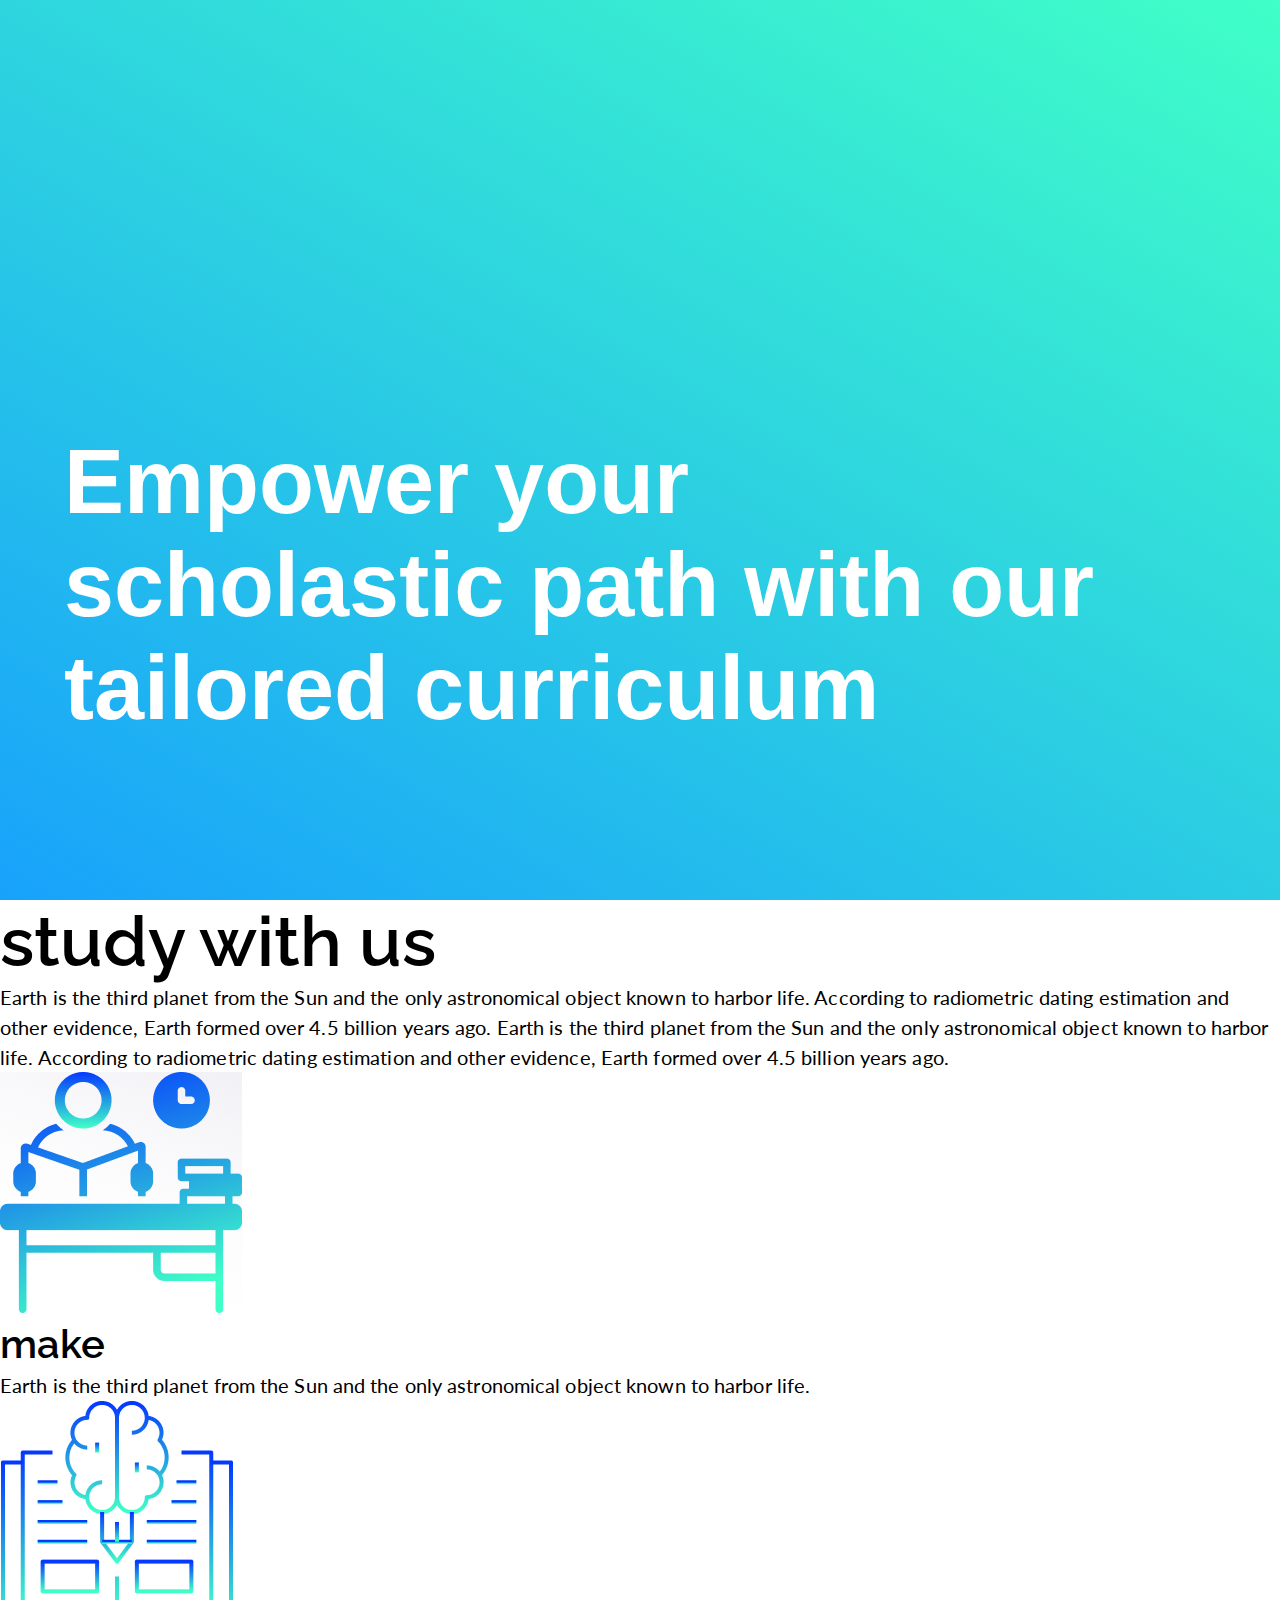
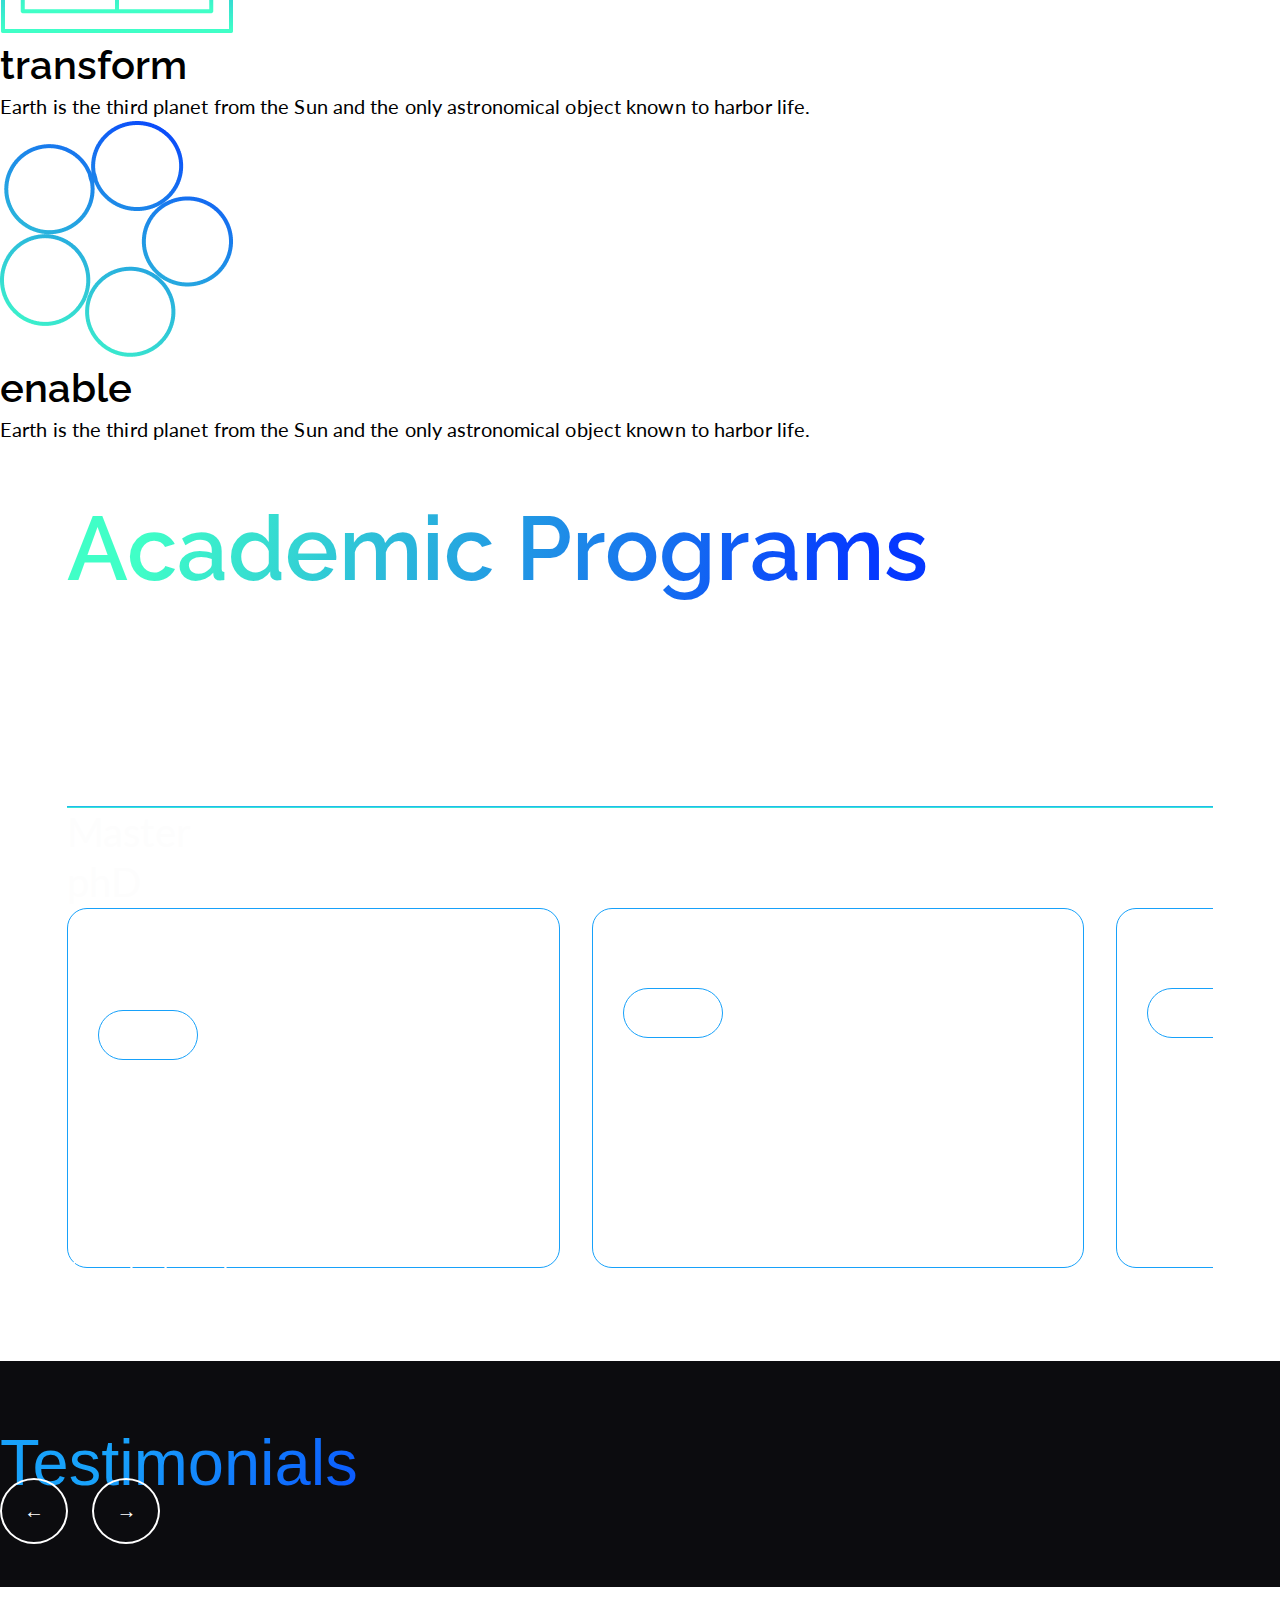
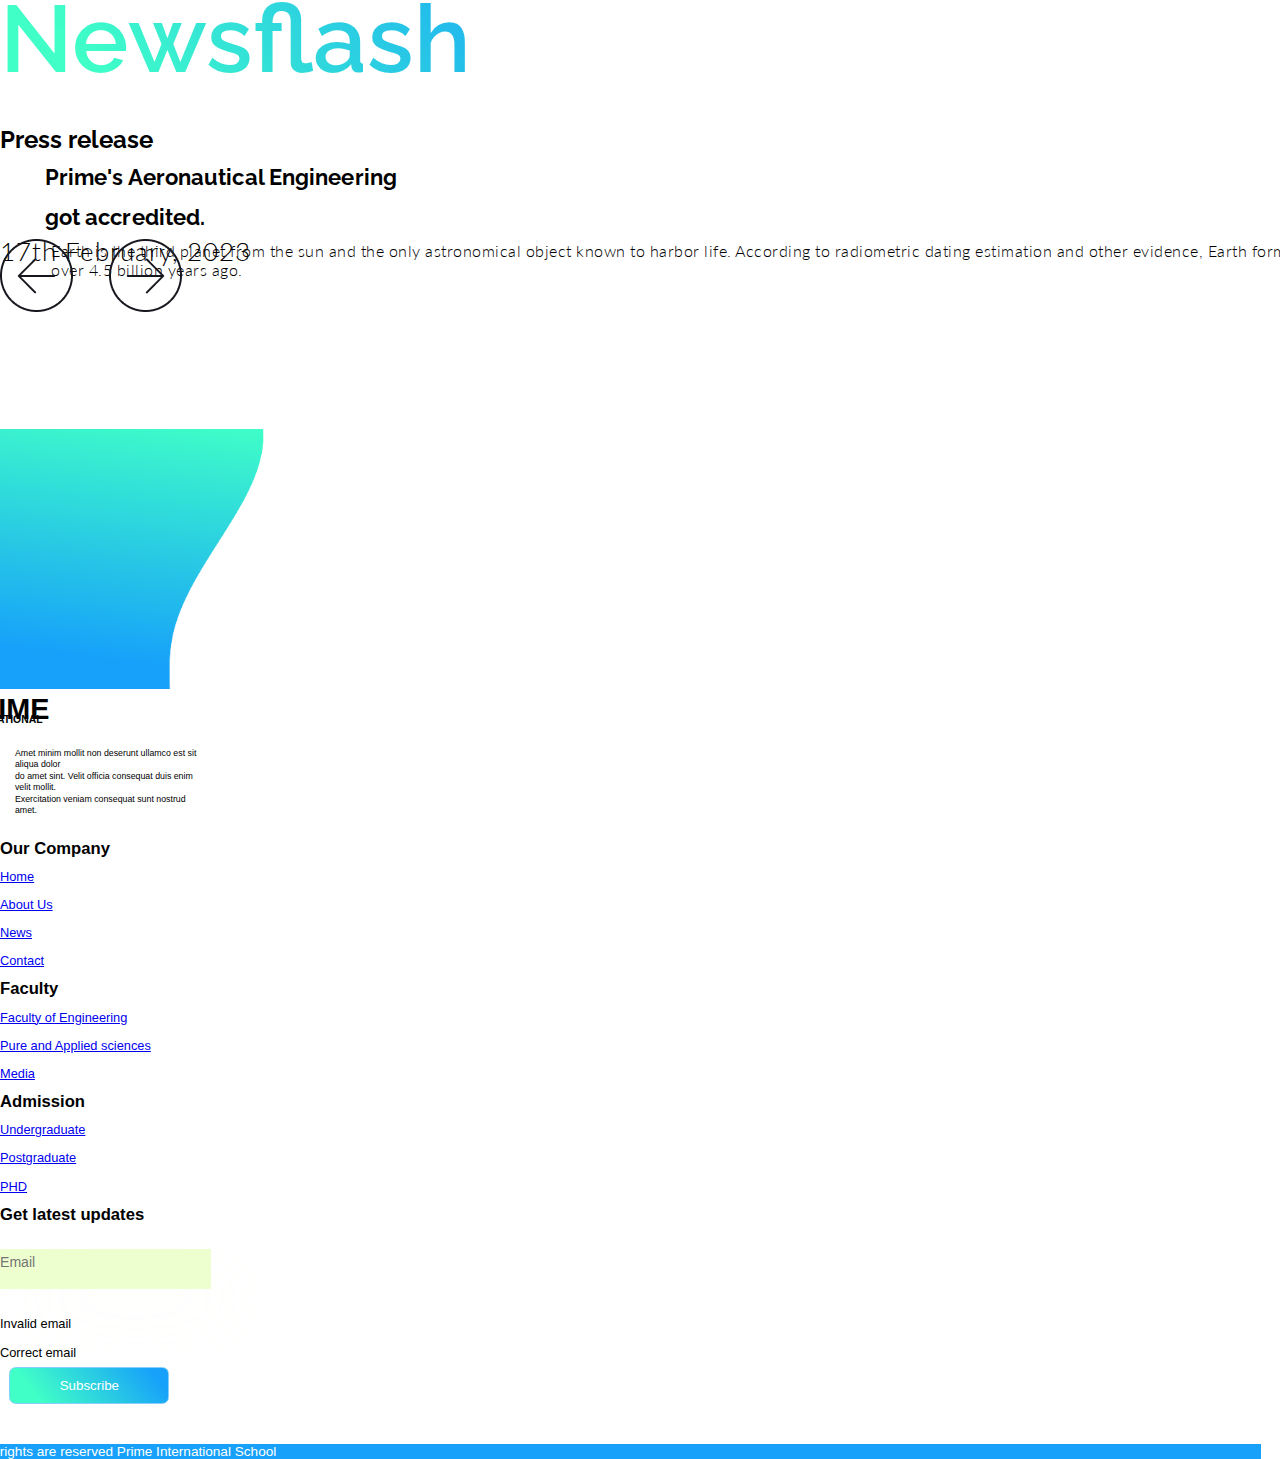
==== commit 375453f8: "Update index.html" ====
--- a/Primeschool/index.html
+++ b/Primeschool/index.html
@@ -19,7 +19,7 @@
     crossorigin="anonymous"
     referrerpolicy="no-referrer"
   />
-
+  
   <link rel="stylesheet" href="styles/styles.css">
 
   <link
@@ -255,82 +255,87 @@
     <!-- END OF TESTIMONIAL AREA -->
 
     <!--NEWSFLASH SECTION-->  
-<section id="newsflash">
-    <div class="container">
-        <p class="header">Newsflash</p>
-        <div class="row row-cols-12">
-            <div class="col-md-12">
-              <div class="row" id="pr-r2">
-                <div class="col-md-3 justify-content-start">
-                    <p id="pr">Press release</p>
-                </div>
-                <div class="col-md-4 justify-content-end">
-                    <p id="pr-head">Prime's Aeronautical Engineering <br> got accredited.</p>
-                </div>
-              </div>
-              <div class="row row-cols-12">
-                <div class="col-md-3 justify-content-start">
-                    <p id="pr-date">17th February, 2023</p>
-                </div>
-                <div class="col-md-4 justify-content-end">
-                    <p id="pr-text">Earth is the third planet from the sun and the only astronomical object known to harbor life. According to radiometric dating estimation and other evidence, Earth formed over 4.5 billion years ago.</p>
-                </div>
-              </div>
-            </div>
-        </div>
-        <div class="arrow-wrapper d-flex justify-content-end p-3 mb-5 mb-md-4">
-            <div>
-                <a class="arrowl"><img src="../media/arrowl.png" alt="left-arrow"></a>
-                <a class="arrowr"><img src="../media/arrowr.png" alt="right-arrow"></a>
-            </div>
-        </div>
-        <div class="owl-carousel">
-            <div class="row">
-                <div class="col-md-12 mb-2" id="carousel-c">
-                    <img src="../media/nfimg.png" alt="news_image">
-                </div>
-            </div>
-            <div class="row">
-                <div class="col-md-12 mb-2" id="carousel-c">
-                    <img src="../media/nfimg.png" alt="news_image">
-                </div>
-            </div>
-        </div>
-    </div>
-</section>
+ <section id="newsflash">
+        <div class="container">
+            <p class="header">Newsflash</p>
+            <div class="row row-cols-12" id="news">
+                <div class="col-md-12">
+                    <div class="row" id="pr-r2">
+                        <div class="col-md-3 justify-content-start">
+                            <p id="pr">Press release</p>
+                        </div>
+                        <div class="col-md-4 col-lg-5 justify-content-end">
+                            <p id="pr-head">Prime's Aeronautical Engineering <br> got accredited.</p>
+                        </div>
+                    </div>
+                    <div class="row row-cols-12">
+                        <div class="col-md-3 justify-content-start">
+                            <p id="pr-date">17th February, 2023</p>
+                        </div>
+                        <div class="col-sm-12 col-md-4 justify-content-end">
+                            <p id="pr-text">Earth is the third planet from the sun and the only astronomical object
+                                known to harbor life. According to radiometric dating estimation and other evidence,
+                                Earth formed over 4.5 billion years ago.</p>
+                        </div>
+                    </div>
+                </div>
+            </div>
+            <div class="arrow-wrapper d-flex justify-content-end p-3 mb-5 mb-md-4">
+                <div>
+                    <a class="arrowl"><img src="media/arrowl.png" alt="left-arrow"></a>
+                    <a class="arrowr"><img src="media/arrowr.png" alt="right-arrow"></a>
+                </div>
+            </div>
+            <div class="owl-carousel" id="carousel">
+                <div class="row">
+                    <div class="col-md-12 col-sm-10 mb-2" id="carousel-c">
+                        <img src="media/nfimg.png" alt="news_image">
+                    </div>
+                </div>
+                <div class="row">
+                    <div class="col-sm-12 col-md-12 mb-2" id="carousel-c">
+                        <img src="media/nfimg.png" alt="news_image">
+                    </div>
+                </div>
+            </div>
+        </div>
+    </section>
     <!-- END OF NEWSFLASH-->  
 
     <!-- FOOTER-PLANNER -->  
-    <footer>
+ <footer>
 
         <div class="container-fluid">
 
             <div class="row justify-content-around text-center text-md-start">
-                
-                <div class="col-md-2 text-center text-white">
-                    <div class="card" id="card">
-                        <img src="../media/fvector.png" class="card-img" id="imgv"/>
-                        <div class="card-img-overlay" id="overlay">
-                        <div class="card-body">
-                          <h3 class="fw bold mt-3" id="c0h">PRIME</h3>
-                          <h3 class="fw bold mt-0" id="c0sh1">INTERNATIONAL <br><span id="c0sh2">SCHOOL</span></h3>
-                          <div id="textc">
-                            <p id="c0text">
-                                            Amet minim mollit non deserunt ullamco est sit aliqua dolor <br>do amet sint. Velit officia consequat duis enim velit mollit.<br> Exercitation veniam consequat sunt nostrud amet.
-                            </p>
-                          </div>
-                      <div id="slinks">
-                        <a href="#" id="sl"> <i class="fa fa-facebook"> </i> </a>
-                        <a href="#" id="sl"> <i class="fa fa-linkedin"> </i> </a>
-                        <a href="#" id="sl"> <i class="fa fa-twitter"> </i> </a>
-                        <a href="#" id="sl"> <i class="fa fa-instagram"> </i> </a> 
-                      </div>
-                        </div>
-                        </div>
-                      </div>
-                </div>
-    
-                <div class="col-md-2 mt-5" id="c1">
+
+                <div class="col-md-12 col-lg-2 text-center">
+                    <div class="" id="card">
+                        <img src="media/fvector.png" class="card-img" id="imgv" />
+                    </div>
+                    <div class="card-img-overlay" id="">
+                        <div class="">
+                            <h3 class="fw bold mt-3" id="c0h">PRIME</h3>
+                            <h3 class="fw bold mt-0" id="c0sh1">INTERNATIONAL <br><span id="c0sh2">SCHOOL</span>
+                            </h3>
+                            <div id="textc">
+                                <p id="c0text">
+                                    Amet minim mollit non deserunt ullamco est sit aliqua dolor <br>do amet sint.
+                                    Velit officia consequat duis enim velit mollit.<br> Exercitation veniam
+                                    consequat sunt nostrud amet.
+                                </p>
+                            </div>
+                            <div id="slinks">
+                                <a href="#" id="sl"> <i class="fa fa-facebook"> </i> </a>
+                                <a href="#" id="sl"> <i class="fa fa-linkedin"> </i> </a>
+                                <a href="#" id="sl"> <i class="fa fa-twitter"> </i> </a>
+                                <a href="#" id="sl"> <i class="fa fa-instagram"> </i> </a>
+                            </div>
+                        </div>
+                    </div>
+                </div>
+
+                <div class="col-sm-2 col-md-3 col-lg-2 mt-5" id="c1">
                     <h4 id="c1h">Our Company</h4>
                     <ul class="list-unstyled" id="c1li">
                         <li id="#c1a">
@@ -347,8 +352,8 @@
                         </li>
                     </ul>
                 </div>
-    
-                <div class="col-md-2 mt-5" id="c2">
+
+                <div class="col-md-4 col-lg-2 mt-5" id="c2">
                     <h4 id="c2h">Faculty</h4>
                     <ul class="list-unstyled" id="c2li">
                         <li>
@@ -362,49 +367,48 @@
                         </li>
                     </ul>
                 </div>
-    
-                <div class="col-md-2 mt-5" id="c3">
+
+                <div class="col-md-5 col-lg-2 mt-5" id="c3">
                     <h4 id="c3h">Admission</h4>
                     <ul class="list-unstyled" id="c3li">
                         <li>
-                        <a href="#" class="text-decoration-none text-dark">Undergraduate</a>
-                        </li>
-                        <li>
-                        <a href="#" class="text-decoration-none text-dark">Postgraduate</a>
-                        </li>
-                        <li>
-                        <a href="#" class="text-decoration-none text-dark">PHD</a>
+                            <a href="#" class="text-decoration-none text-dark">Undergraduate</a>
+                        </li>
+                        <li>
+                            <a href="#" class="text-decoration-none text-dark">Postgraduate</a>
+                        </li>
+                        <li>
+                            <a href="#" class="text-decoration-none text-dark">PHD</a>
                         </li>
                     </ul>
                 </div>
-    
-                <div class="col-md-2 mt-5" id="c4">
+
+                <div class="col-md-12 col-lg-2 mt-5" id="c4">
                     <h4 id="c4h">Get latest updates</h4>
                     <form action="#" novalidate>
-                      <div class="form-floating">
-                        <input type="email" class="form-control" Placeholder="Email"id="inputE" required>
-                        <div class="invalid-feedback">Invalid email</div>
-                        <div class="valid-feedback">Correct email</div>
-                      </div>
-                      <button id="subB">Subscribe</button>
-                    </form> 
-                </div>
-    
-            </div>
-    
+                        <div class="form-floating">
+                            <input type="email" class="form-control" Placeholder="Email" id="inputE" required>
+                            <div class="invalid-feedback">Invalid email</div>
+                            <div class="valid-feedback">Correct email</div>
+                        </div>
+                        <button id="subB">Subscribe</button>
+                    </form>
+                </div>
+
+            </div>
+
             <div class="row row-cols-12" id="btmf">
-                <div class="col-md-12 text-center pt-2">
+                <div class="col-sm-12 col-md-12 col-lg-12 mt-5 text-center pt-2">
                     <div class="copyright-text">
                         <p id="ct"> Copyrights are reserved Prime International School
                         </p>
-                      </div>
-                </div>
-            </div>
-
-        </div>
-    
-
-    </footer>  
+                    </div>
+                </div>
+            </div>
+
+        </div>
+
+    </footer>
     <!-- END OF FOOTER-->
 
     
--- a/Primeschool/styles/styles.css
+++ b/Primeschool/styles/styles.css
@@ -402,7 +402,6 @@
 #newsflash .owl-carousel img[alt=news_image] {
   border-radius: 1.4em;
 }
-
 .studyBG {
   background-color: #FFFFFF;
 }
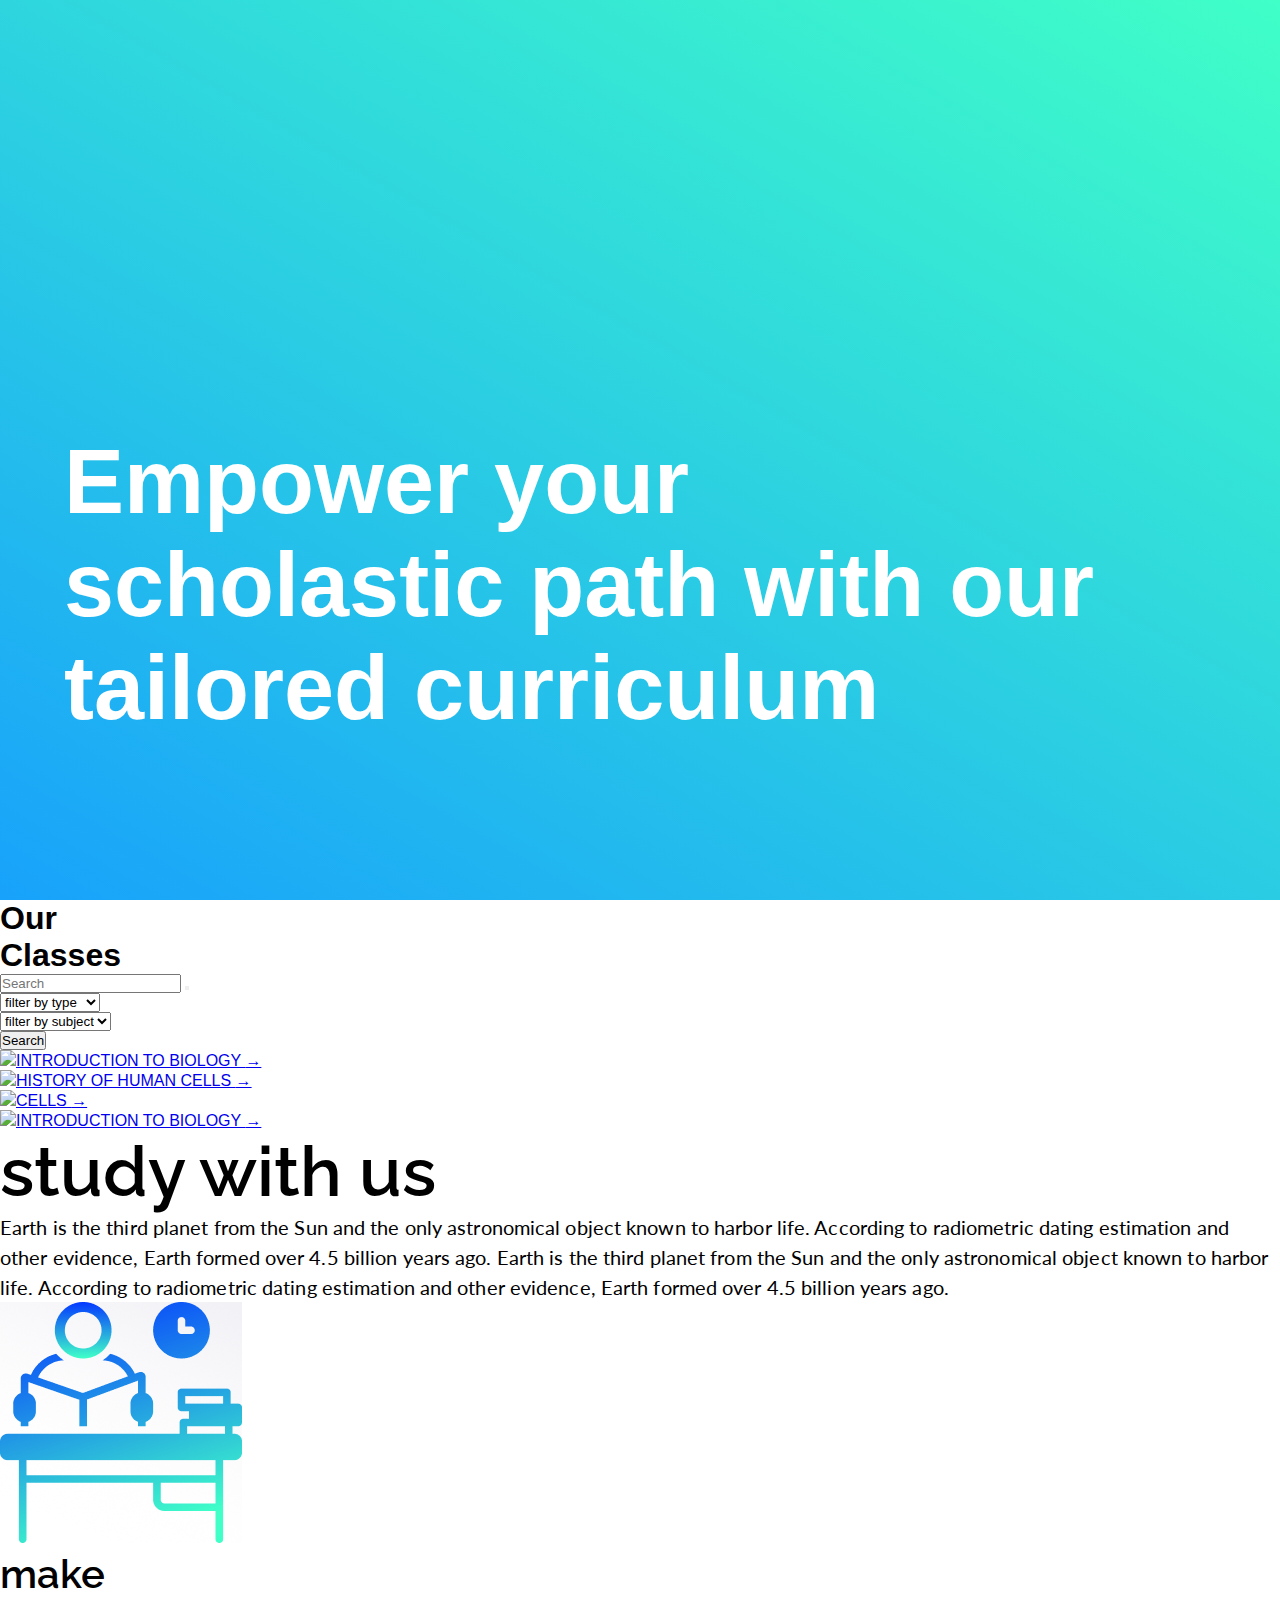
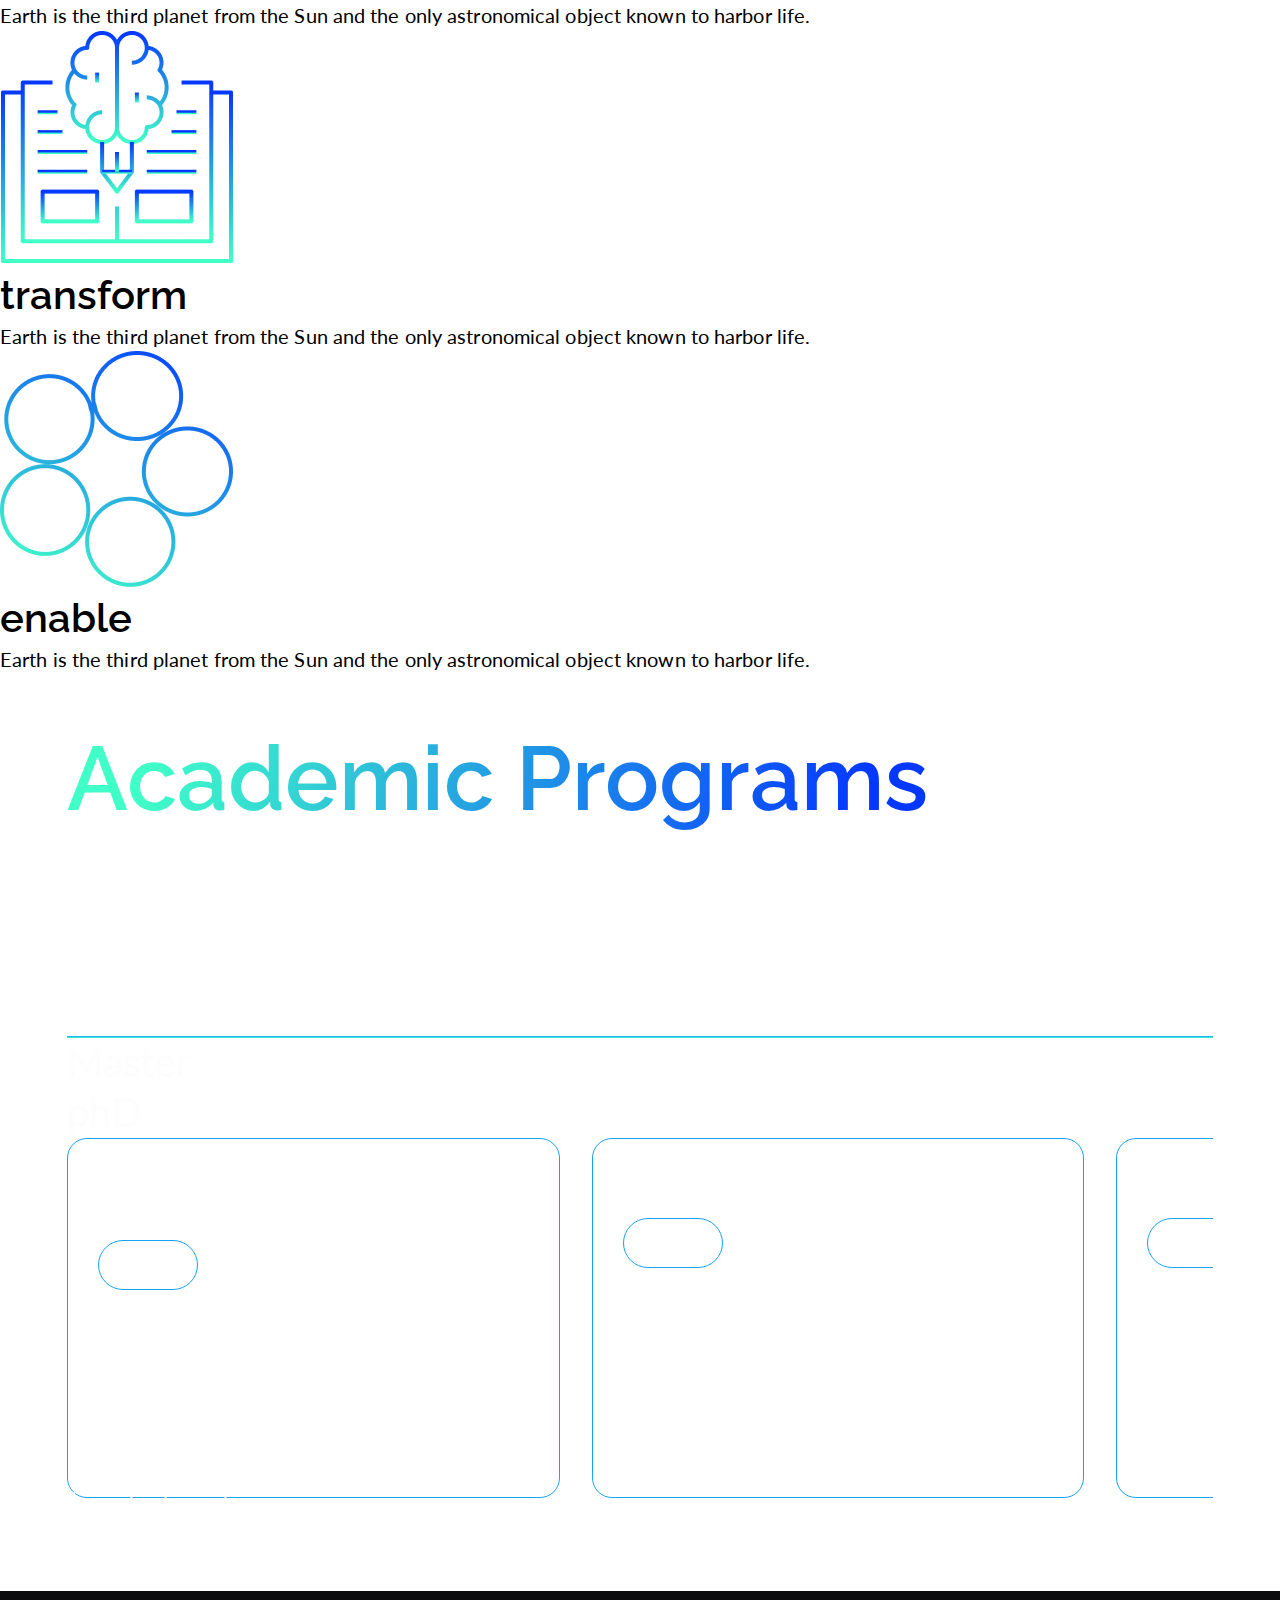
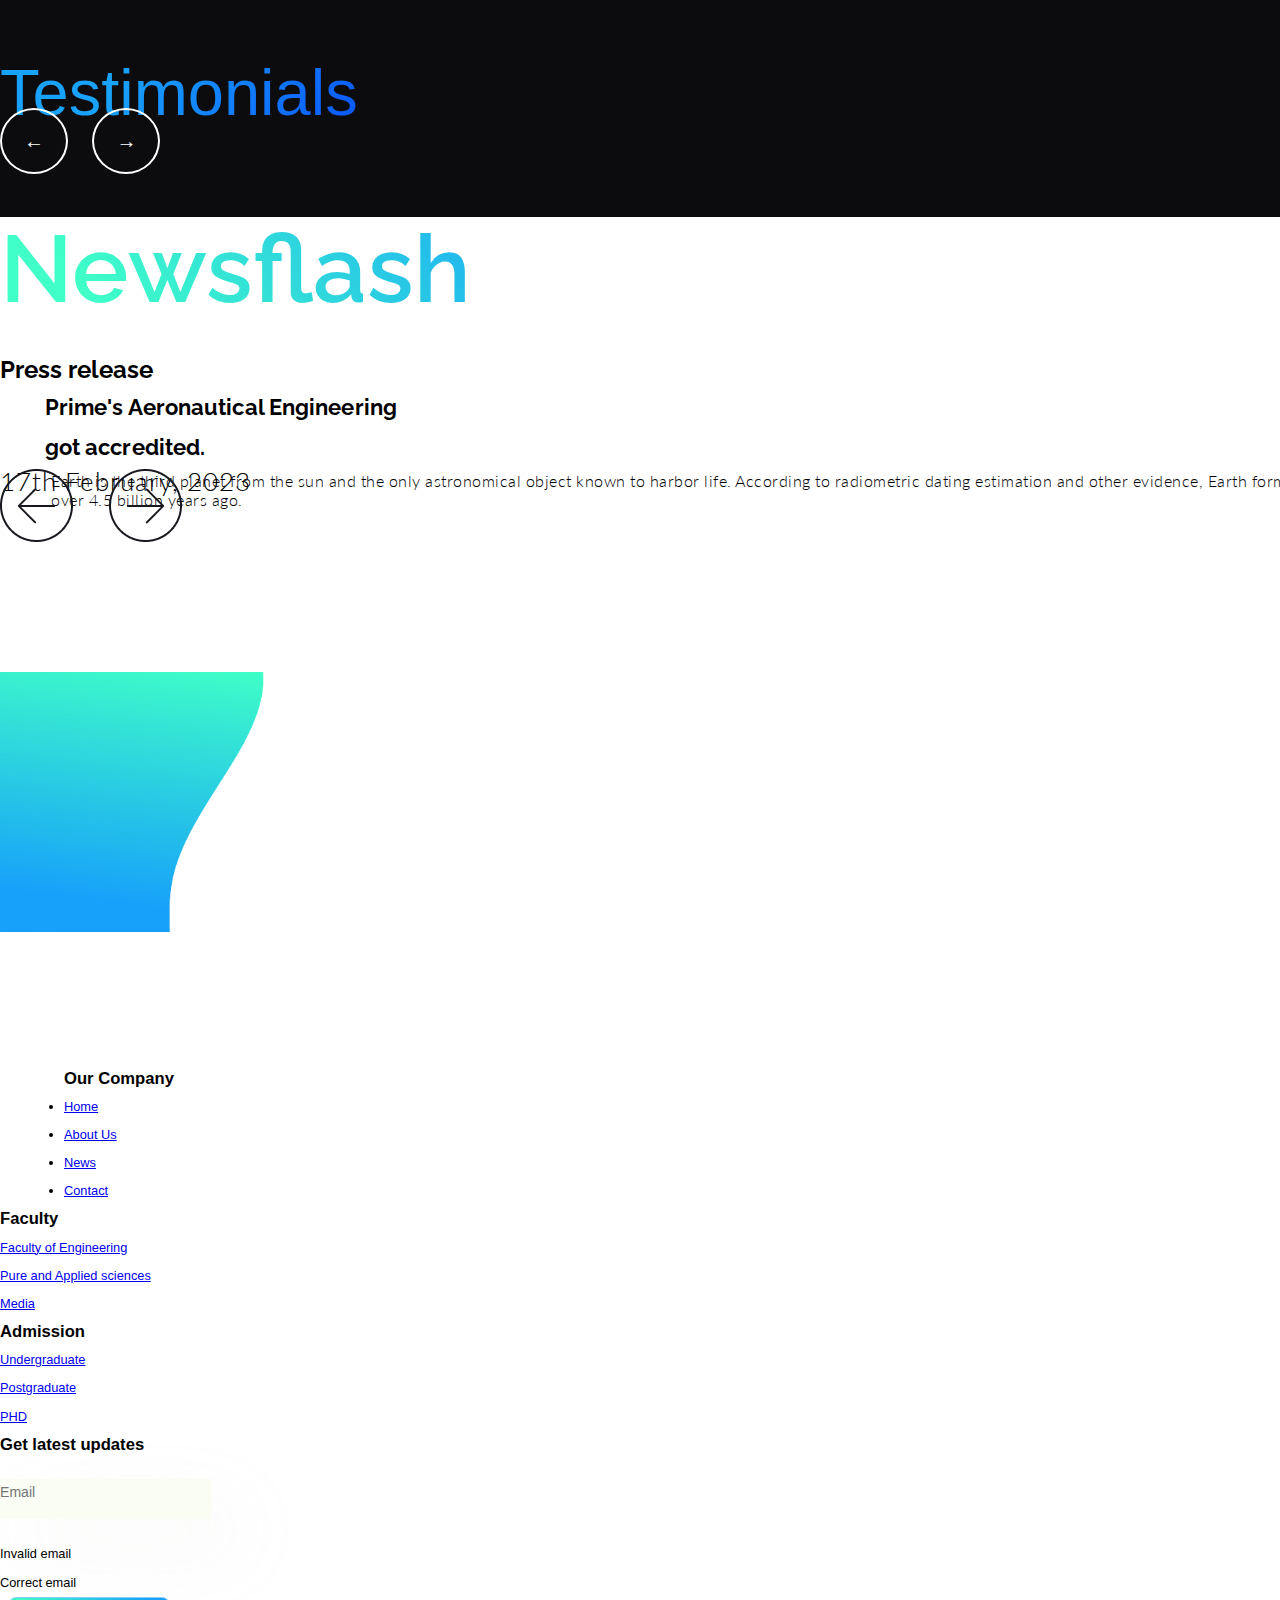
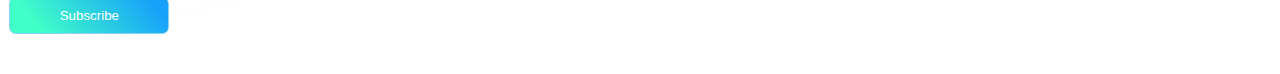
==== commit 35be353b: "Update index.html" ====
--- a/Primeschool/index.html
+++ b/Primeschool/index.html
@@ -19,8 +19,6 @@
     crossorigin="anonymous"
     referrerpolicy="no-referrer"
   />
-  
-  <link rel="stylesheet" href="styles/styles.css">
 
   <link
     href="https://cdn.jsdelivr.net/npm/bootstrap@5.3.0-alpha1/dist/css/bootstrap.min.css"
@@ -28,6 +26,7 @@
     integrity="sha384-GLhlTQ8iRABdZLl6O3oVMWSktQOp6b7In1Zl3/Jr59b6EGGoI1aFkw7cmDA6j6gD"
     crossorigin="anonymous"
   />
+      <link rel="stylesheet" href="styles/styles.css">
     
 </head>
 <body>
@@ -40,10 +39,54 @@
         
     </main>
 
+    
     <!-- CLASSES AREA -->
-    <div id="classes">
-        
-    </div>
+    <section id="classes">
+        <div class="container-fluid">
+            <div class="row row-cols-12 d-flex justify-content-start">
+                <div class="col-6" id="leftcol">
+                    <h1 id="head">Our<br> Classes</h1>
+                    <form class="search-form d-flex align-items-center" method="POST" action="#">
+                        <div class="row">
+                            <div class="col-4">
+                                <input type="text" name="" placeholder="Search" title="" id="inputs">
+                                <button type="submit" title="Search" id="btns"><i
+                                        class="fa-sharp fa-solid fa-magnifying-glass" id="iconbtn"></i></button>
+                            </div>
+                        </div>
+                        <div class="search_select_box">
+                            <select id="filt1">
+                                <option value="1">filter by type</option>
+                                <option value="2">filter by class</option>
+                                <option value="3"></option>
+                            </select>
+                        </div>
+                        <div class="search_select_box">
+                            <select id="filt2">
+                                <option value="1">filter by subject</option>
+                                <option value="2">filter by class</option>
+                                <option value="2"></option>
+                            </select>
+                        </div>
+                        <div class="col-4">
+                            <button type="submit" class="btn btn-primary" id="btnsave">Search</button>
+                        </div>
+                    </form>
+                </div>
+                <div class="col-6" id="rightcol">
+                    <ul>
+                        <li><a href="#"><img src="media/heart.png">INTRODUCTION TO BIOLOGY <span>&rarr;</span></a></li>
+                        <li><a href="#"><img src="media/hist.png">HISTORY OF HUMAN CELLS <span>&rarr;</span></a></li>
+                        <li><a href="#"><img src="media/cells.png">CELLS <span>&rarr;</span></a></li>
+                        <li><a href="#"><img src="media/heart.png">INTRODUCTION TO BIOLOGY <span>&rarr;</span></a></li>
+                    </ul>
+                </div>
+            </div>
+        </div>
+    </section>
+
+    <!-- END OF CLASSES AREA -->
+    
 
     <!-- STUDY WITH US -->
     <div class="container-fluid studyWithUs">
@@ -120,7 +163,7 @@
         <div class="row">
             <div class="col-md mt-5">
                 <div class="tabContainer p-5">
-                    <ul class="nav d-flex flex-wrap justify-content-evenly align-items-center">
+                    <ul class="nav d-lg-flex flex-wrap justify-content-evenly align-items-center">
                     <li class="active">Bachelor</li>
                     <li>Master</li>
                     <li>phD</li>
--- a/Primeschool/styles/styles.css
+++ b/Primeschool/styles/styles.css
@@ -191,10 +191,14 @@
   border: none;
 }
 footer #imgv {
+  position: relative;
+  top: 0.8em;
   height: 260px;
   width: 320px;
 }
 footer #overlay {
+  z-index: 1;
+  color: #17171F;
   display: flex;
   justify-content: flex-start;
   height: -moz-fit-content;
@@ -203,14 +207,17 @@
   width: fit-content;
 }
 footer #c0h {
+  color: #fff;
   font-size: 1.8em;
   position: relative;
-  left: -1.45em;
+  top: 1em;
+  left: -20.89em;
 }
 footer #c0sh1 {
-  position: relative;
-  top: -1.2em;
-  left: -4em;
+  color: #fff;
+  position: relative;
+  top: 1.5em;
+  left: -58em;
   font-size: 0.65em;
 }
 footer #c0sh2 {
@@ -221,10 +228,12 @@
   width: 12em;
 }
 footer #c0text {
+  color: #fff;
   display: flex;
   justify-content: flex-start;
   position: relative;
-  left: 1.7em;
+  top: 3em;
+  left: 3.5em;
   font-size: 0.55em;
   line-height: 1.3em;
   width: 100%;
@@ -271,15 +280,16 @@
   font-size: 1.3em;
 }
 footer #inputE {
+  color: black;
   font-size: 1.1em;
   width: 15em;
   height: 2.9em;
   margin-top: 1.4em;
   margin-bottom: 1.5em;
   padding-bottom: 1em;
-  border: 4px lightcyan;
-  background-color: rgba(234, 255, 196, 0.8078431373);
-  box-shadow: 30px 30px 80px rgba(240, 239, 220, 0.09);
+  border: 4px rgb(190, 190, 190);
+  background-color: rgba(248, 253, 240, 0.8078431373);
+  box-shadow: 30px 30px 80px rgba(185, 185, 180, 0.09);
 }
 footer #subB {
   margin-bottom: 3em;
@@ -294,13 +304,222 @@
 footer #btmf {
   color: #fff;
   position: relative;
+  height: -moz-fit-content;
+  height: fit-content;
   left: -2rem;
   width: 101vw;
   background-color: #17A1FA;
   overflow-x: hidden;
 }
 footer #ct {
+  margin-top: -2.3em;
+  padding: 0;
+  overflow: hidden;
   font-size: 0.85em;
+}
+@media (max-width: 1334px) {
+  footer #c1 {
+    margin-left: 3em;
+  }
+  footer #c0h {
+    left: -20.65em;
+  }
+  footer #c0sh1 {
+    left: -57em;
+  }
+  footer #btmf {
+    width: 104vw;
+  }
+}
+@media (max-width: 1280px) {
+  footer #c0h {
+    top: 1em;
+    left: -19.59em;
+  }
+  footer #c0sh1 {
+    top: 1.5em;
+    left: -54.3em;
+  }
+  footer #c1 {
+    margin-left: 5em;
+  }
+  footer #btmf {
+    width: 106vw;
+  }
+}
+@media (max-width: 1050px) {
+  footer #c1 {
+    margin-left: 7em;
+  }
+  footer #btmf {
+    width: 108vw;
+  }
+  footer #c0h {
+    top: 1em;
+    left: -15.59em;
+  }
+  footer #c0sh1 {
+    top: 1.5em;
+    left: -43.3em;
+  }
+  footer #c0sh2 {
+    position: relative;
+    left: -1.9em;
+  }
+  footer #textc {
+    width: 12em;
+  }
+  footer #c0text {
+    top: 3em;
+  }
+}
+@media (max-width: 950px) {
+  footer #c1 {
+    margin-left: 9em;
+  }
+  footer #btmf {
+    width: 110vw;
+  }
+}
+@media (max-width: 905px) {
+  footer #btmf {
+    width: 112vw;
+  }
+}
+@media (max-width: 850px) {
+  footer #imgv {
+    visibility: hidden;
+    border: none;
+  }
+  footer #c0text {
+    width: 40em;
+    top: -2em;
+    left: 9.3em;
+    font-size: 1em;
+    color: black;
+  }
+  footer #slinks {
+    margin-right: -20em;
+    width: 18em;
+    display: flex;
+    justify-content: space-between;
+    left: 5em;
+    font-size: 1.8em;
+  }
+  footer #slinks #sl {
+    color: black;
+  }
+  footer #c1 {
+    position: relative;
+    left: -7em;
+  }
+  footer #btmf {
+    visibility: hidden;
+  }
+  footer #c3 {
+    position: relative;
+    left: -13em;
+  }
+  footer #c4 {
+    position: relative;
+    left: 6.88em;
+  }
+  footer #c4 #inputE {
+    background-color: #eeeded;
+    width: 24em;
+  }
+}
+@media (max-width: 769px) {
+  footer #imgv {
+    visibility: hidden;
+    border: none;
+  }
+  footer #c0text {
+    width: 30em;
+    top: -2em;
+    left: 6.8em;
+    font-size: 1em;
+    color: black;
+  }
+  footer #slinks {
+    width: 17em;
+    display: flex;
+    justify-content: space-between;
+    left: 3.5em;
+    font-size: 1.8em;
+  }
+  footer #slinks #sl {
+    color: black;
+  }
+  footer #c1 {
+    position: relative;
+    left: -7em;
+  }
+  footer #c1::before {
+    content: "";
+  }
+  footer #btmf {
+    visibility: hidden;
+  }
+  footer #c3 {
+    position: relative;
+    left: -10em;
+  }
+  footer #c4 {
+    position: relative;
+    left: 7.38em;
+  }
+  footer #c4 #inputE {
+    background-color: #eeeded;
+    width: 24em;
+  }
+}
+@media (max-width: 380px) {
+  footer #c0text {
+    width: 16em;
+    top: -2em;
+    font-size: 1em;
+    color: black;
+  }
+  footer #slinks {
+    width: 9em;
+    display: flex;
+    justify-content: space-between;
+    left: 1.7em;
+    font-size: 1.8em;
+  }
+  footer #slinks #sl {
+    color: black;
+  }
+  footer #c1 {
+    position: relative;
+    left: -13em;
+  }
+  footer #c2 {
+    color: black;
+    position: relative;
+    top: -15.7em;
+    left: 6em;
+  }
+  footer #c3 {
+    position: relative;
+    top: -14em;
+    left: -7em;
+  }
+  footer #c4 {
+    margin-bottom: -30em;
+    position: relative;
+    left: -6em;
+    top: -13.5em;
+  }
+  footer #c4 #inputE {
+    position: relative;
+    left: 6em;
+    width: 24em;
+  }
+  footer #btmf {
+    width: 0vw;
+  }
 }
 
 #newsflash {
@@ -402,6 +621,143 @@
 #newsflash .owl-carousel img[alt=news_image] {
   border-radius: 1.4em;
 }
+@media (max-width: 1199px) {
+  #newsflash #pr-r2 {
+    margin-bottom: 3em;
+  }
+}
+@media (max-width: 850px) {
+  #newsflash {
+    height: -moz-fit-content;
+    height: fit-content;
+  }
+  #newsflash #news {
+    position: relative;
+    top: 24em;
+  }
+  #newsflash #pr {
+    display: none;
+  }
+  #newsflash #pr-date {
+    display: none;
+  }
+  #newsflash #pr-head {
+    left: -4em;
+    width: 28em;
+  }
+  #newsflash #pr-text {
+    position: relative;
+    top: 4em;
+    left: -7em;
+    width: 30.6em;
+  }
+  #newsflash #carousel {
+    position: relative;
+    top: -20em;
+  }
+  #newsflash .arrow-wrapper {
+    position: relative;
+    left: -3em;
+    top: 20em;
+  }
+}
+@media (max-width: 769px) {
+  #newsflash {
+    height: -moz-fit-content;
+    height: fit-content;
+  }
+  #newsflash #news {
+    position: relative;
+    top: 24em;
+  }
+  #newsflash #pr {
+    display: none;
+  }
+  #newsflash #pr-date {
+    display: none;
+  }
+  #newsflash #pr-head {
+    line-height: 1.2em;
+    position: relative;
+    left: -2.5em;
+    width: 10em;
+    font-size: 3em;
+  }
+  #newsflash #pr-head::after {
+    position: relative;
+    top: 3em;
+    left: -16.5em;
+    font-size: 0.4em;
+    content: "by Prime";
+  }
+  #newsflash #pr-text {
+    position: relative;
+    left: -7em;
+    top: 10em;
+    width: 30em;
+  }
+  #newsflash #carousel {
+    position: relative;
+    top: -20em;
+  }
+  #newsflash .arrow-wrapper {
+    position: relative;
+    left: -3em;
+    top: 24em;
+  }
+  #newsflash .arrow-wrapper::before {
+    content: "5min ago";
+    position: relative;
+    left: -11em;
+    top: -0.4em;
+  }
+}
+@media (max-width: 380px) {
+  #newsflash .header {
+    position: relative;
+    top: 1.3em;
+    left: 0.6em;
+    font-size: 60px;
+    width: 5em;
+  }
+  #newsflash #news {
+    top: 14em;
+  }
+  #newsflash #pr-head {
+    position: relative;
+    left: 0.5em;
+    font-size: 2.3em;
+  }
+  #newsflash #pr-head::after {
+    position: relative;
+    top: 3em;
+    left: -16.5em;
+    font-size: 0.4em;
+    content: "by Prime";
+  }
+  #newsflash #pr-text {
+    position: relative;
+    left: 0.7em;
+    top: 10em;
+    width: 25em;
+  }
+  #newsflash #carousel {
+    position: relative;
+    top: -20em;
+  }
+  #newsflash .arrow-wrapper {
+    position: relative;
+    left: 1em;
+    top: 17em;
+  }
+  #newsflash .arrow-wrapper::before {
+    content: "5min ago";
+    position: relative;
+    left: 1em;
+    top: -6.45em;
+  }
+}
+
 .studyBG {
   background-color: #FFFFFF;
 }
